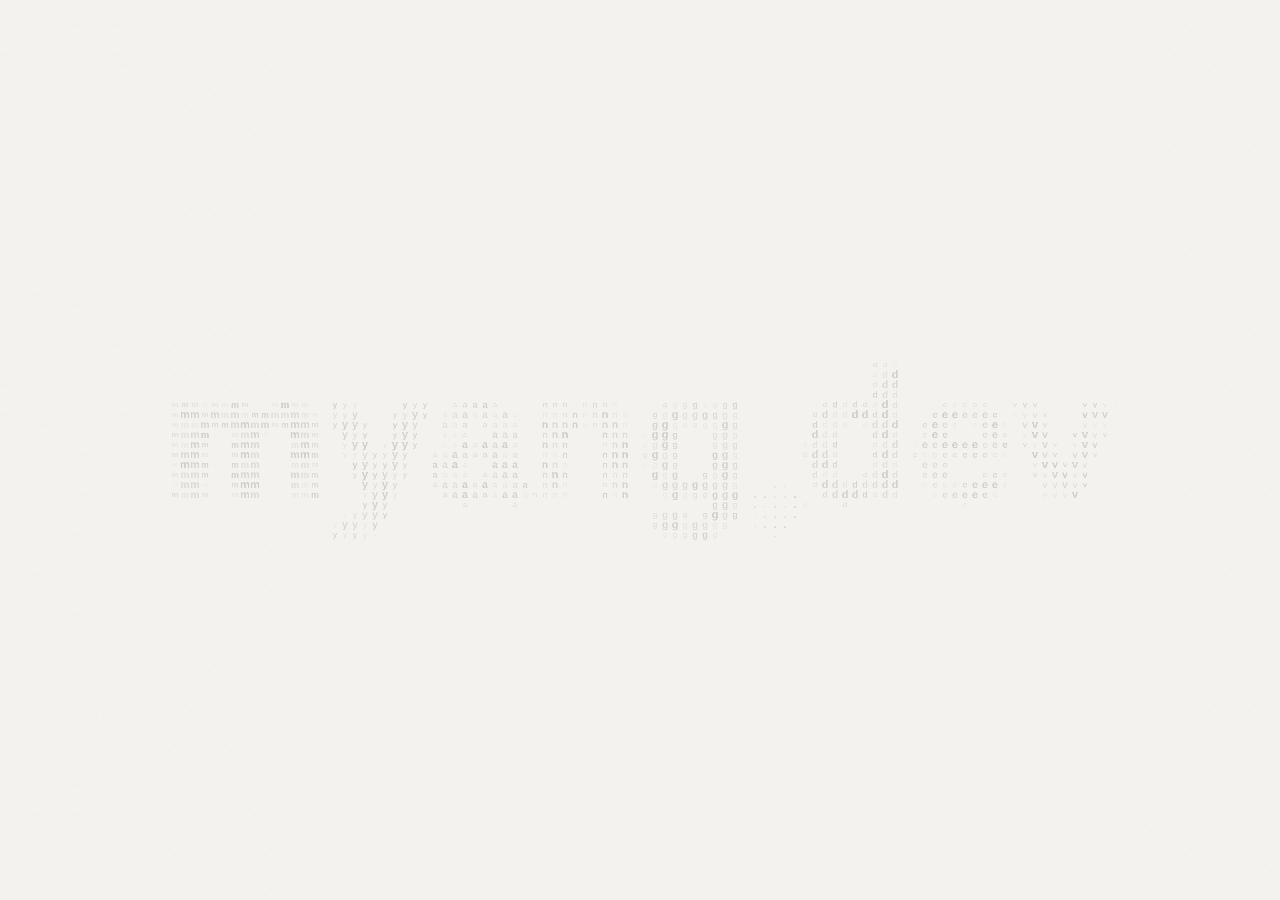
==== index.html @ db606822 "sizing change" ====
<!DOCTYPE html>
<html lang="en">
<head>
  <meta charset="UTF-8" />
  <meta name="viewport" content="width=device-width, initial-scale=1.0" />
  <title>michael yang</title>
  <meta name="description" content="software engineer building meaningful tech." />
  <link rel="stylesheet" href="styles.css" />
</head>
<body>
  <!-- Intro loader: glyph-matrix "myang.dev", removed from the DOM once done -->
  <div class="loader" id="loader" aria-hidden="true">
    <canvas id="loaderCanvas"></canvas>
  </div>

  <header class="nav">
    <span class="nav-logo">myang.dev</span>
    <div class="nav-right">
      <!-- The globe is the way into the projects, and it's display:none below
           1500px — so on narrower viewports this chip is the way in instead.
           Hidden by default; the media query reveals it. -->
      <button class="nav-chip nav-chip--projects" id="projectsBtn">
        work
      </button>
      <a class="nav-icon" href="https://github.com/myang3108" target="_blank" rel="noopener noreferrer" aria-label="GitHub">
        <svg viewBox="0 0 24 24" aria-hidden="true"><path d="M12 0C5.37 0 0 5.37 0 12c0 5.31 3.435 9.795 8.205 11.385.6.105.825-.255.825-.57 0-.285-.015-1.23-.015-2.235-3.015.555-3.795-.735-4.035-1.41-.135-.345-.72-1.41-1.23-1.695-.42-.225-1.02-.78-.015-.795.945-.015 1.62.87 1.845 1.23 1.08 1.815 2.805 1.305 3.495.99.105-.78.42-1.305.765-1.605-2.67-.3-5.46-1.335-5.46-5.925 0-1.305.465-2.385 1.23-3.225-.12-.3-.54-1.53.12-3.18 0 0 1.005-.315 3.3 1.23.96-.27 1.98-.405 3-.405s2.04.135 3 .405c2.295-1.56 3.3-1.23 3.3-1.23.66 1.65.24 2.88.12 3.18.765.84 1.23 1.905 1.23 3.225 0 4.605-2.805 5.625-5.475 5.925.435.375.81 1.095.81 2.22 0 1.605-.015 2.895-.015 3.3 0 .315.225.69.825.57A12.02 12.02 0 0 0 24 12c0-6.63-5.37-12-12-12z"/></svg>
      </a>
      <a class="nav-icon" href="https://www.linkedin.com/in/michaelyang0" target="_blank" rel="noopener noreferrer" aria-label="LinkedIn">
        <svg viewBox="0 0 24 24" aria-hidden="true"><path d="M20.447 20.452h-3.554v-5.569c0-1.328-.027-3.037-1.852-3.037-1.853 0-2.136 1.445-2.136 2.939v5.667H9.351V9h3.414v1.561h.046c.477-.9 1.637-1.85 3.37-1.85 3.601 0 4.267 2.37 4.267 5.455v6.286zM5.337 7.433c-1.144 0-2.063-.926-2.063-2.065 0-1.138.92-2.063 2.063-2.063 1.14 0 2.064.925 2.064 2.063 0 1.139-.925 2.065-2.064 2.065zm1.782 13.019H3.555V9h3.564v11.452zM22.225 0H1.771C.792 0 0 .774 0 1.729v20.542C0 23.227.792 24 1.771 24h20.451C23.2 24 24 23.227 24 22.271V1.729C24 .774 23.2 0 22.225 0z"/></svg>
      </a>
      <a class="nav-icon" href="https://www.instagram.com/michaelyang1_" target="_blank" rel="noopener noreferrer" aria-label="Instagram">
        <svg viewBox="0 0 24 24" aria-hidden="true"><path d="M12 2.163c3.204 0 3.584.012 4.85.07 3.252.148 4.771 1.691 4.919 4.919.058 1.265.069 1.645.069 4.849 0 3.205-.012 3.584-.069 4.849-.149 3.225-1.664 4.771-4.919 4.919-1.266.058-1.644.07-4.85.07-3.204 0-3.584-.012-4.849-.07-3.26-.149-4.771-1.699-4.919-4.92-.058-1.265-.07-1.644-.07-4.849 0-3.204.013-3.583.07-4.849.149-3.227 1.664-4.771 4.919-4.919 1.266-.057 1.645-.069 4.849-.069zM12 0C8.741 0 8.333.014 7.053.072 2.695.272.273 2.69.073 7.052.014 8.333 0 8.741 0 12c0 3.259.014 3.668.072 4.948.2 4.358 2.618 6.78 6.98 6.98C8.333 23.986 8.741 24 12 24c3.259 0 3.668-.014 4.948-.072 4.354-.2 6.782-2.618 6.979-6.98.059-1.28.073-1.689.073-4.948 0-3.259-.014-3.667-.072-4.947-.196-4.354-2.617-6.78-6.979-6.98C15.668.014 15.259 0 12 0zm0 5.838a6.162 6.162 0 1 0 0 12.324 6.162 6.162 0 0 0 0-12.324zM12 16a4 4 0 1 1 0-8 4 4 0 0 1 0 8zm6.406-11.845a1.44 1.44 0 1 0 0 2.881 1.44 1.44 0 0 0 0-2.881z"/></svg>
      </a>
      <div class="now-playing is-idle" id="nowPlaying">
        <svg class="spotify-logo" viewBox="0 0 24 24" aria-hidden="true">
          <path d="M12 0C5.4 0 0 5.4 0 12s5.4 12 12 12 12-5.4 12-12S18.66 0 12 0zm5.521 17.34c-.24.359-.66.48-1.021.24-2.82-1.74-6.36-2.101-10.561-1.141-.418.122-.779-.179-.899-.539-.12-.421.18-.78.54-.9 4.56-1.021 8.52-.6 11.64 1.32.42.18.479.659.301 1.02zm1.44-3.3c-.301.42-.841.6-1.262.3-3.239-1.98-8.159-2.58-11.939-1.38-.479.12-1.02-.12-1.14-.6-.12-.48.12-1.021.6-1.141C9.6 9.9 15 10.561 18.72 12.84c.361.181.54.78.241 1.2zm.12-3.36C15.24 8.4 8.82 8.16 5.16 9.301c-.6.179-1.2-.181-1.38-.721-.18-.601.18-1.2.72-1.381 4.26-1.26 11.28-1.02 15.721 1.621.539.3.719 1.02.419 1.56-.299.421-1.02.599-1.559.3z" fill="currentColor"/>
        </svg>
        <div class="np-expand">
          <div class="now-playing-bars">
            <span></span><span></span><span></span>
          </div>
          <a class="np-expand-text" id="npText" target="_blank" rel="noopener noreferrer">no song playing</a>
        </div>
      </div>
      <button class="nav-chip" id="resumeBtn">
        resume
      </button>
      <button class="theme-toggle" id="themeToggle" aria-label="Toggle dark mode">
        <svg class="theme-icon sun" viewBox="0 0 24 24" fill="none">
          <circle cx="12" cy="12" r="5" stroke="currentColor" stroke-width="1.8"/>
          <g class="sun-rays" stroke="currentColor" stroke-width="1.8" stroke-linecap="round">
            <line x1="12" y1="1" x2="12" y2="3"/>
            <line x1="12" y1="21" x2="12" y2="23"/>
            <line x1="4.22" y1="4.22" x2="5.64" y2="5.64"/>
            <line x1="18.36" y1="18.36" x2="19.78" y2="19.78"/>
            <line x1="1" y1="12" x2="3" y2="12"/>
            <line x1="21" y1="12" x2="23" y2="12"/>
            <line x1="4.22" y1="19.78" x2="5.64" y2="18.36"/>
            <line x1="18.36" y1="5.64" x2="19.78" y2="4.22"/>
          </g>
        </svg>
        <svg class="theme-icon moon" viewBox="0 0 24 24" fill="none">
          <path d="M21 12.79A9 9 0 1 1 11.21 3 7 7 0 0 0 21 12.79z" stroke="currentColor" stroke-width="1.8" stroke-linecap="round" stroke-linejoin="round"/>
        </svg>
      </button>
      <!-- Phones only, like the work chip beside it: the ramblings, the
           photos and the social links don't fit anywhere on a 390px screen
           without taking a bite out of the story, so they fold into the
           dropdown this opens. #endActions *is* that dropdown — same two
           buttons the desktop raises at the end of the read, restyled. -->
      <button class="nav-menu-btn" id="menuBtn" aria-label="More" aria-expanded="false" aria-controls="endActions">
        <span class="nav-menu-bars" aria-hidden="true"><span></span><span></span><span></span></span>
      </button>
    </div>
  </header>

  <main class="track" id="track">
    <div class="viewport">
      <p class="prose" id="prose"><!-- words injected by main.js --></p>
    </div>
  </main>

  <div class="scroll-hint" id="scrollHint" aria-hidden="true">
    <span>Scroll</span>
    <svg width="17" height="17" viewBox="0 0 24 24" fill="none">
      <path d="M12 4v16m0 0l-6-6m6 6l6-6" stroke="currentColor" stroke-width="2"
            stroke-linecap="round" stroke-linejoin="round"/>
    </svg>
  </div>

  <footer class="footer">
    <span class="footer-copyright">&copy;2026 michaelyang</span>
    <span class="footer-progress" id="progress" aria-hidden="true">0%</span>
  </footer>

  <!-- Right-column globe: the nine project objects orbiting on a Fibonacci
       sphere. Drag any part of it that isn't an object to spin it; hover an
       object and the rest of the globe recedes behind its name; click one and
       it flies to the middle and opens its card. Built in sphere.js. -->
  <section class="sphere" id="sphere" aria-label="Projects">
    <div class="sphere-stage" id="sphereStage"></div>

    <!-- hovered object's name: rises into a mask under the ball -->
    <div class="sphere-label" id="sphereLabel" aria-hidden="true">
      <span class="sphere-label-text"><span class="sphere-label-inner" id="sphereLabelText"></span></span>
    </div>

    <!-- the card an object opens into -->
    <div class="desk-detail" id="deskDetail">
      <button class="desk-back" id="deskBack" aria-label="Back to the globe">
        <svg width="14" height="14" viewBox="0 0 24 24" fill="none"><path d="M19 12H5m0 0l7 7m-7-7l7-7" stroke="currentColor" stroke-width="2" stroke-linecap="round" stroke-linejoin="round"/></svg>
        back
      </button>
      <div class="desk-detail-head">
        <span class="desk-card-name" id="deskCardName"></span>
        <span class="desk-card-date" id="deskCardDate"></span>
      </div>
      <div class="desk-card-chips" id="deskCardChips"></div>
      <p class="desk-card-desc" id="deskCardDesc"></p>
      <a class="desk-card-link" id="deskCardLink" target="_blank" rel="noopener noreferrer">visit &#8599;</a>
    </div>
  </section>

  <!-- Source artwork for the objects on the globe. Inert: sphere.js clones a
       <g> out of here per project and frames it with the viewBox in
       projects.js. Coordinates are all in this one 520x300 space, which is
       why the groups carry scene-placement transforms — those are dropped
       when a drawing is lifted onto a tile. -->
  <template id="deskTemplate">
        <svg class="desk-svg" viewBox="0 0 520 300" fill="none">
          <!-- keyboard: everything else (top-left) -->
          <g class="desk-item" id="deskLaptop" data-project="laptop" tabindex="0" transform="translate(-8 -10) rotate(-4 90 62)">
            <rect x="30" y="30" width="120" height="64" rx="8" stroke="currentColor" stroke-width="2.5" fill="var(--bg)"/>
            <!-- key rows -->
            <g stroke="currentColor" stroke-width="1.2" opacity="0.55">
              <rect class="kb-key" x="38" y="38" width="9" height="9" rx="2"/>
              <rect class="kb-key" x="50" y="38" width="9" height="9" rx="2"/>
              <rect class="kb-key" x="62" y="38" width="9" height="9" rx="2"/>
              <rect class="kb-key" x="74" y="38" width="9" height="9" rx="2"/>
              <rect class="kb-key" x="86" y="38" width="9" height="9" rx="2"/>
              <rect class="kb-key" x="98" y="38" width="9" height="9" rx="2"/>
              <rect class="kb-key" x="110" y="38" width="9" height="9" rx="2"/>
              <rect class="kb-key" x="122" y="38" width="20" height="9" rx="2"/>
              <rect class="kb-key" x="38" y="50" width="14" height="9" rx="2"/>
              <rect class="kb-key" x="55" y="50" width="9" height="9" rx="2"/>
              <rect class="kb-key" x="67" y="50" width="9" height="9" rx="2"/>
              <rect class="kb-key" x="79" y="50" width="9" height="9" rx="2"/>
              <rect class="kb-key" x="91" y="50" width="9" height="9" rx="2"/>
              <rect class="kb-key" x="103" y="50" width="9" height="9" rx="2"/>
              <rect class="kb-key" x="115" y="50" width="9" height="9" rx="2"/>
              <rect class="kb-key" x="127" y="50" width="15" height="9" rx="2"/>
              <rect class="kb-key" x="38" y="62" width="18" height="9" rx="2"/>
              <rect class="kb-key" x="59" y="62" width="9" height="9" rx="2"/>
              <rect class="kb-key" x="71" y="62" width="9" height="9" rx="2"/>
              <rect class="kb-key" x="83" y="62" width="9" height="9" rx="2"/>
              <rect class="kb-key" x="95" y="62" width="9" height="9" rx="2"/>
              <rect class="kb-key" x="107" y="62" width="9" height="9" rx="2"/>
              <rect class="kb-key" x="119" y="62" width="23" height="9" rx="2"/>
              <rect class="kb-key" x="52" y="74" width="12" height="9" rx="2"/>
              <rect class="kb-key kb-space" x="67" y="74" width="46" height="9" rx="2"/>
              <rect class="kb-key" x="116" y="74" width="12" height="9" rx="2"/>
            </g>
            <rect class="desk-hit" x="20" y="20" width="140" height="84" fill="transparent"/>
          </g>

          <!-- mochi character: Mochi project (top-center) -->
          <g class="desk-item" id="deskMochi" data-project="mochi" tabindex="0" transform="translate(0 -8)">
            <ellipse cx="260" cy="48" rx="26" ry="21" stroke="currentColor" stroke-width="2.5" fill="#ffd6e0"/>
            <ellipse cx="244" cy="29" rx="7" ry="10" stroke="currentColor" stroke-width="2" fill="#ffd6e0" transform="rotate(-15 244 29)"/>
            <ellipse cx="276" cy="29" rx="7" ry="10" stroke="currentColor" stroke-width="2" fill="#ffd6e0" transform="rotate(15 276 29)"/>
            <circle class="mochi-eye" cx="252" cy="45" r="2.2" fill="currentColor"/>
            <circle class="mochi-eye" cx="268" cy="45" r="2.2" fill="currentColor"/>
            <path class="mochi-mouth" d="M256 53 q4 4 8 0" stroke="currentColor" stroke-width="1.6" stroke-linecap="round" fill="none"/>
            <circle cx="246" cy="52" r="3" fill="#ff9eb5" opacity="0.7"/>
            <circle cx="274" cy="52" r="3" fill="#ff9eb5" opacity="0.7"/>
            <rect class="desk-hit" x="228" y="14" width="64" height="62" fill="transparent"/>
          </g>

          <!-- peccy: amazon (top-right) -->
          <g class="desk-item" id="deskBox" data-project="box" tabindex="0" transform="translate(10 -10) rotate(4 448 60)">
            <g>
            <!-- body: rounded slab with stubby arms and legs -->
            <path d="M424 26
              q24 -10 48 0
              q4 24 0 48
              l6 -2 q7 -1 6 7 q-1 7 -8 6 l-4 -1
              q0 8 -2 14 h-12 q-4 -6 -10 -6 t-10 6 h-12 q-2 -6 -2 -14 l-4 1 q-7 1 -8 -6 q-1 -8 6 -7 l6 2 q-4 -24 0 -48z"
              fill="#FF9900" stroke="currentColor" stroke-width="2" stroke-linejoin="round"/>
            <!-- eyes looking up-right -->
            <ellipse class="peccy-eye" cx="436" cy="44" rx="9" ry="10" fill="white" stroke="currentColor" stroke-width="1.8"/>
            <ellipse class="peccy-eye" cx="460" cy="44" rx="9" ry="10" fill="white" stroke="currentColor" stroke-width="1.8"/>
            <ellipse class="peccy-pupil" cx="437" cy="40" rx="4" ry="5" fill="currentColor"/>
            <ellipse class="peccy-pupil" cx="461" cy="40" rx="4" ry="5" fill="currentColor"/>
            <!-- amazon smile: smooth curve with a natural uptick arrow -->
            <g class="peccy-smile-group" transform="translate(0 4)">
              <path class="peccy-smile" d="M432 63 C 440 72, 454 72, 462 64 C 464 62, 465 60, 467 58" stroke="currentColor" stroke-width="2.6" stroke-linecap="round" fill="none"/>
              <path class="peccy-smile" d="M460.5 57.5 L467 57 L468 63.5" stroke="currentColor" stroke-width="2.2" stroke-linecap="round" stroke-linejoin="round" fill="none"/>
            </g>
            </g>
            <rect class="desk-hit" x="404" y="14" width="90" height="94" fill="transparent"/>
          </g>

          <!-- phone: vault (mid-left, screen shows scrolling apps) -->
          <g class="desk-item" id="deskPhone" data-project="phone" tabindex="0" transform="translate(-10 0) rotate(-8 58 166)">
            <g>
              <rect x="36" y="132" width="44" height="68" rx="8" stroke="currentColor" stroke-width="2.5" fill="var(--bg)"/>
              <line x1="50" y1="138" x2="66" y2="138" stroke="currentColor" stroke-width="1.5" stroke-linecap="round" opacity="0.5"/>
              <!-- screen with scrolling app grid -->
              <clipPath id="phoneScreenClip">
                <rect x="42" y="143" width="32" height="44" rx="3"/>
              </clipPath>
              <rect x="42" y="143" width="32" height="44" rx="3" stroke="currentColor" stroke-width="1" opacity="0.35" fill="none"/>
              <g class="phone-apps" clip-path="url(#phoneScreenClip)">
                <g>
                  <rect x="46" y="147" width="9" height="9" rx="2.5" fill="#e6b800" opacity="0.6"/>
                  <rect x="59" y="147" width="9" height="9" rx="2.5" fill="#8B5CF6" opacity="0.5"/>
                  <rect x="46" y="160" width="9" height="9" rx="2.5" fill="#4caf50" opacity="0.5"/>
                  <rect x="59" y="160" width="9" height="9" rx="2.5" fill="#FF9900" opacity="0.5"/>
                  <rect x="46" y="173" width="9" height="9" rx="2.5" fill="#00d4ff" opacity="0.5"/>
                  <rect x="59" y="173" width="9" height="9" rx="2.5" fill="#e53935" opacity="0.45"/>
                  <rect x="46" y="186" width="9" height="9" rx="2.5" fill="#ff9eb5" opacity="0.6"/>
                  <rect x="59" y="186" width="9" height="9" rx="2.5" fill="#13294B" opacity="0.5"/>
                  <rect x="46" y="199" width="9" height="9" rx="2.5" fill="#e6b800" opacity="0.6"/>
                  <rect x="59" y="199" width="9" height="9" rx="2.5" fill="#8B5CF6" opacity="0.5"/>
                  <rect x="46" y="212" width="9" height="9" rx="2.5" fill="#4caf50" opacity="0.5"/>
                  <rect x="59" y="212" width="9" height="9" rx="2.5" fill="#FF9900" opacity="0.5"/>
                </g>
              </g>
            </g>
            <rect class="desk-hit" x="26" y="122" width="64" height="88" fill="transparent"/>
          </g>

          <!-- SPECT scanner model: mh3d (center) -->
          <g class="desk-item" id="deskScanner" data-project="scanner" tabindex="0" transform="rotate(3 260 152)">
            <rect x="244" y="120" width="32" height="64" rx="4" stroke="currentColor" stroke-width="1.8" fill="var(--bg)"/>
            <circle cx="260" cy="152" r="24" stroke="currentColor" stroke-width="2.5" fill="var(--bg)"/>
            <circle cx="260" cy="152" r="15" stroke="currentColor" stroke-width="1.6" opacity="0.6"/>
            <line class="scanner-sweep" x1="260" y1="139" x2="260" y2="165" stroke="#e53935" stroke-width="1.6" stroke-linecap="round" opacity="0.7"/>
            <rect class="desk-hit" x="234" y="112" width="52" height="80" fill="transparent"/>
          </g>

          <!-- cpu/motherboard chip: RISC-V OS (mid-right) -->
          <g class="desk-item" id="deskCPU" data-project="cpu" tabindex="0" transform="translate(14 0) rotate(5 440 158)">
            <rect x="416" y="134" width="48" height="48" rx="4" stroke="currentColor" stroke-width="2.5" fill="var(--bg)"/>
            <!-- pins on all four sides -->
            <g stroke="currentColor" stroke-width="1.4" stroke-linecap="round">
              <line x1="426" y1="134" x2="426" y2="127"/><line x1="434" y1="134" x2="434" y2="127"/>
              <line x1="442" y1="134" x2="442" y2="127"/><line x1="450" y1="134" x2="450" y2="127"/>
              <line x1="458" y1="134" x2="458" y2="127"/>
              <line x1="426" y1="182" x2="426" y2="189"/><line x1="434" y1="182" x2="434" y2="189"/>
              <line x1="442" y1="182" x2="442" y2="189"/><line x1="450" y1="182" x2="450" y2="189"/>
              <line x1="458" y1="182" x2="458" y2="189"/>
              <line x1="416" y1="144" x2="409" y2="144"/><line x1="416" y1="152" x2="409" y2="152"/>
              <line x1="416" y1="160" x2="409" y2="160"/><line x1="416" y1="168" x2="409" y2="168"/>
              <line x1="416" y1="176" x2="409" y2="176"/>
              <line x1="464" y1="144" x2="471" y2="144"/><line x1="464" y1="152" x2="471" y2="152"/>
              <line x1="464" y1="160" x2="471" y2="160"/><line x1="464" y1="168" x2="471" y2="168"/>
              <line x1="464" y1="176" x2="471" y2="176"/>
            </g>
            <!-- die inner -->
            <rect x="424" y="142" width="32" height="32" rx="2" stroke="currentColor" stroke-width="1.2" opacity="0.4" fill="none"/>
            <!-- signal lines traveling across the chip -->
            <line class="cpu-signal" x1="424" y1="150" x2="456" y2="150" stroke="#4caf50" stroke-width="1.2" stroke-linecap="round"/>
            <line class="cpu-signal cpu-signal2" x1="424" y1="158" x2="456" y2="158" stroke="#4caf50" stroke-width="1.2" stroke-linecap="round"/>
            <line class="cpu-signal cpu-signal3" x1="424" y1="166" x2="456" y2="166" stroke="#4caf50" stroke-width="1.2" stroke-linecap="round"/>
            <rect class="desk-hit" x="403" y="121" width="74" height="74" fill="transparent"/>
          </g>

          <!-- english workbook: geni (bottom-left) -->
          <g class="desk-item" id="deskBook" data-project="workbook" tabindex="0" transform="translate(-10 8) rotate(5 110 258)">
            <rect x="62" y="232" width="96" height="56" rx="4" stroke="currentColor" stroke-width="2.5" fill="var(--bg)"/>
            <line x1="73" y1="232" x2="73" y2="288" stroke="currentColor" stroke-width="1.5" opacity="0.5"/>
            <text x="84" y="256" font-size="14" font-weight="700" fill="#8B5CF6" font-family="inherit">ABC</text>
            <line class="book-write-line" x1="84" y1="266" x2="144" y2="266" stroke="currentColor" stroke-width="1.2" opacity="0.4"/>
            <line class="book-write-line book-write-line2" x1="84" y1="275" x2="130" y2="275" stroke="currentColor" stroke-width="1.2" opacity="0.4"/>
            <path class="book-flip-page" d="M158 232 q-6 28 0 56" stroke="currentColor" stroke-width="1.4" fill="none" opacity="0"/>
            <rect class="desk-hit" x="52" y="222" width="116" height="76" fill="transparent"/>
          </g>

          <!-- vr headset: bino.dev (bottom-center, shifted right) -->
          <g class="desk-item" id="deskVR" data-project="vr" tabindex="0" transform="translate(0 10) rotate(-6 296 260)">
            <path d="M256 244 h80 a12 12 0 0 1 12 12 v10 a12 12 0 0 1 -12 12 h-24 q-6 -8 -16 -8 t-16 8 h-24 a12 12 0 0 1 -12 -12 v-10 a12 12 0 0 1 12 -12z" stroke="currentColor" stroke-width="2.5" fill="var(--bg)"/>
            <circle class="vr-lens" cx="277" cy="261" r="7" stroke="currentColor" stroke-width="1.6" opacity="0.6"/>
            <circle class="vr-lens vr-lens2" cx="315" cy="261" r="7" stroke="currentColor" stroke-width="1.6" opacity="0.6"/>
            <circle class="vr-glow" cx="277" cy="261" r="4" fill="#00d4ff" opacity="0"/>
            <circle class="vr-glow vr-glow2" cx="315" cy="261" r="4" fill="#00d4ff" opacity="0"/>
            <path d="M256 252 q-12 5 0 18" stroke="currentColor" stroke-width="1.6" opacity="0.5" fill="none"/>
            <path d="M348 252 q12 5 0 18" stroke="currentColor" stroke-width="1.6" opacity="0.5" fill="none"/>
            <rect class="desk-hit" x="240" y="236" width="124" height="56" fill="transparent"/>
          </g>

          <!-- skyscraper model (side view): research (bottom-right) -->
          <g class="desk-item" id="deskTowers" data-project="towers" tabindex="0" transform="translate(12 8) rotate(-3 445 252)">
            <line x1="400" y1="288" x2="494" y2="288" stroke="currentColor" stroke-width="2.5" stroke-linecap="round"/>
            <rect x="406" y="248" width="16" height="40" stroke="currentColor" stroke-width="1.8" fill="var(--bg)"/>
            <line x1="410" y1="256" x2="418" y2="256" stroke="currentColor" stroke-width="1" opacity="0.5"/>
            <line x1="410" y1="265" x2="418" y2="265" stroke="currentColor" stroke-width="1" opacity="0.5"/>
            <line x1="410" y1="274" x2="418" y2="274" stroke="currentColor" stroke-width="1" opacity="0.5"/>
            <rect x="428" y="226" width="20" height="62" stroke="currentColor" stroke-width="1.8" fill="var(--bg)"/>
            <line x1="438" y1="226" x2="438" y2="218" stroke="currentColor" stroke-width="1.5" stroke-linecap="round"/>
            <line x1="433" y1="235" x2="443" y2="235" stroke="currentColor" stroke-width="1" opacity="0.5"/>
            <line x1="433" y1="245" x2="443" y2="245" stroke="currentColor" stroke-width="1" opacity="0.5"/>
            <line x1="433" y1="255" x2="443" y2="255" stroke="currentColor" stroke-width="1" opacity="0.5"/>
            <line x1="433" y1="265" x2="443" y2="265" stroke="currentColor" stroke-width="1" opacity="0.5"/>
            <path d="M454 288 v-36 h5 v-7 h8 v7 h5 v36" stroke="currentColor" stroke-width="1.8" fill="var(--bg)"/>
            <line x1="458" y1="262" x2="468" y2="262" stroke="currentColor" stroke-width="1" opacity="0.5"/>
            <line x1="458" y1="271" x2="468" y2="271" stroke="currentColor" stroke-width="1" opacity="0.5"/>
            <rect x="477" y="264" width="13" height="24" stroke="currentColor" stroke-width="1.8" fill="var(--bg)"/>
            <line x1="480" y1="272" x2="487" y2="272" stroke="currentColor" stroke-width="1" opacity="0.5"/>
            <!-- twinkling windows -->
            <rect class="tower-light" x="410" y="259" width="4" height="3" fill="#f5c518"/>
            <rect class="tower-light tower-light2" x="433" y="238" width="4" height="3" fill="#f5c518"/>
            <rect class="tower-light tower-light3" x="439" y="258" width="4" height="3" fill="#f5c518"/>
            <rect class="tower-light tower-light4" x="459" y="265" width="4" height="3" fill="#f5c518"/>
            <rect class="tower-light tower-light5" x="481" y="275" width="4" height="3" fill="#f5c518"/>
            <rect class="desk-hit" x="394" y="210" width="106" height="86" fill="transparent"/>
          </g>
        </svg>
  </template>

  <aside class="resume-panel" id="resumePanel">
    <div class="resume-topbar">
      <a class="resume-download" href="/resume.pdf" target="_blank" rel="noopener noreferrer">
        <svg width="12" height="12" viewBox="0 0 24 24" fill="none">
          <path d="M21 15v4a2 2 0 0 1-2 2H5a2 2 0 0 1-2-2v-4M7 10l5 5 5-5M12 15V3" stroke="currentColor" stroke-width="2" stroke-linecap="round" stroke-linejoin="round"/>
        </svg>
        Download PDF
      </a>
      <button class="resume-close" id="resumeClose" aria-label="Close resume">
        <svg width="18" height="18" viewBox="0 0 24 24" fill="none">
          <path d="M18 6L6 18M6 6l12 12" stroke="currentColor" stroke-width="2" stroke-linecap="round"/>
        </svg>
      </button>
    </div>
    <div class="resume-content">
      <header class="resume-header">
        <h1>Michael Yang</h1>
        <p class="resume-contact">mryang3108@gmail.com · linkedin.com/in/michaelyang0</p>
      </header>

      <div class="resume-sections">
        <section class="resume-section resume-section--edu">
          <h2>Education</h2>
          <div class="resume-entry">
            <div class="resume-entry-head">
              <strong>University of Illinois at Urbana-Champaign</strong>
              <span>Aug 2023 – May 2027</span>
            </div>
            <div class="resume-entry-sub">
              <em>B.S. Computer Engineering</em>
              <span>3.65 GPA</span>
            </div>
            <p>Coursework: Data Structures, Algorithms, Operating Systems, Artificial Intelligence, Applied Machine Learning, Data Mining, Distributed Systems, Database Systems, Computer Networks, Digital Systems Labratory</p>
          </div>
        </section>

        <section class="resume-section resume-section--exp">
          <h2>Experience</h2>
          <div class="resume-entry">
            <div class="resume-entry-head"><strong>Amazon</strong><span>May 2026 – Present</span></div>
            <div class="resume-entry-sub"><em>Software Development Engineering Intern</em><span>San Diego, CA</span></div>
            <ul>
              <li>Building a customer-behavior knowledge graph based recommendation engine on Amazon Neptune, joining user personas, order history, and semantic product IDs into 750M weighted relationships for openCypher traversal</li>
              <li>Served queries through AWS Lambda and API Gateway, achieving sub-second traversal latency for 10M customers</li>
              <li>Derived and scored 50M+ buyer-affinity edges for product recommendations with a Wilson lift metric, mitigating small-sample false positives and enabling deterministic graph rebuilds</li>
              <li>Exposing the system as an MCP server, wrapping graph endpoint tools and chained prompt workflows for natural-language graph traversal and explainability</li>
            </ul>
          </div>
          <div class="resume-entry">
            <div class="resume-entry-head"><strong>Amazon</strong><span>May – Aug 2025</span></div>
            <div class="resume-entry-sub"><em>Software Development Engineering Intern</em><span>San Diego, CA</span></div>
            <ul>
              <li>Built a scalable CI/CD pipeline to automate batch vector embedding generation for 100M-parameter Foundational Behavioral Model training, reducing runtime by 35% and compute costs by 10%</li>
              <li>Developed a serverless ML workflow with AWS Lambda, Step Functions, S3, and SageMaker, enabling analysis of payment fraud and backfill datasets across 150M+ daily customer orders, views, and searches</li>
              <li>Optimized real-time TrafficStream Dataset queries by 15% through distributed customer group hashing in PySpark</li>
              <li>Integrated internal MCP Server with Claude 4.0 Sonnet LLM for context-aware reasoning in an agentic shopping assistant prototype</li>
            </ul>
          </div>
          <div class="resume-entry">
            <div class="resume-entry-head"><strong>Fahnestock Research Group</strong><span>Jan 2024 – Present</span></div>
            <div class="resume-entry-sub"><em>Undergraduate Research Assistant</em><span>Champaign, IL</span></div>
            <ul>
              <li>Architected an MCP server integrating a vector database and tool-calling endpoints, enabling AI agents to automate simulation execution, extract seismic data, and retrieve domain protocols</li>
              <li>Engineered an ML inference pipeline integrating external Geolocation REST APIs, XGBoost models, and a randomized greedy optimizer to design multi-objective steel structures, achieving >90% validation accuracy</li>
              <li>Awarded Illinois Scholars Undergraduate Research Scholarship (1 of 20), selected for the PURE program (1 of 40), and won Best Audience Choice Award at the Undergraduate Research Symposium</li>
            </ul>
          </div>
          <div class="resume-entry">
            <div class="resume-entry-head"><strong>MH3D Inc.</strong><span>May – Aug 2024</span></div>
            <div class="resume-entry-sub"><em>Software Engineering Intern</em><span>Commerce Township, MI</span></div>
            <ul>
              <li>Developed a .NET C# WinForms application with C++/CLI interop for real-time SPECT detector control</li>
              <li>Deployed a MySQL user database on AWS RDS with IAM authentication for secure and scalable access control</li>
              <li>Moved 3D reconstruction processing to AWS EC2 compute-optimized instances, reducing reconstruction time by 25%</li>
            </ul>
          </div>
        </section>

        <section class="resume-section resume-section--projects">
          <h2>Projects</h2>
          <div class="resume-entry">
            <div class="resume-entry-head"><strong>vault! - iOS Time Capsule App</strong><span>May 2024 – May 2025</span></div>
            <ul>
              <li>Architected SwiftUI client using MVVM state management and built a real-time camera capture and filter pipeline with AVFoundation; integrated MapKit-based location tagging and geographic post discovery</li>
              <li>Optimized Firestore-backed content retrieval with lazy pagination, batched reads, and client-side caching, reducing network overhead and enabling smooth infinite scrolling</li>
            </ul>
          </div>

          <h2>Skills</h2>
          <p><strong>Languages:</strong> C, C#, C++, Python, Java, SQL, JavaScript, TypeScript, Swift, RISC-V Assembly</p>
          <p><strong>Frameworks:</strong> React, Node.js, Flask, .NET Framework, Pandas, NumPy, OpenSeesPy, PySpark</p>
          <p><strong>Cloud & Tools:</strong> Git, Docker, AWS (S3, EC2, ECS/Fargate, RDS, Lambda, SageMaker, SNS/SQS, Step Functions)</p>
        </section>
      </div>

    </div>
  </aside>

  <!-- The two sections below the story. On desktop they're reached from the
       buttons that rise at the end of the prose; on phones this whole row is
       pinned under the nav from the first frame instead (see the phone layout
       in styles.css), which is why the social links ride along in it — that
       row is the one place on a phone where all the secondary ways out of the
       story can sit together, centred, above the first line of the story. -->

  <div class="end-actions" id="endActions" aria-hidden="true">
    <button class="end-action" id="blogBtn">
      <svg viewBox="0 0 24 24" aria-hidden="true"><path d="M20.71 3.29a2.5 2.5 0 0 0-3.54 0l-1.4 1.41 4.24 4.24 1.41-1.41a2.5 2.5 0 0 0 0-3.54l-.71-.7zM14.36 5.93 3.5 16.79a1 1 0 0 0-.26.46l-1.22 4.27a.75.75 0 0 0 .93.93l4.27-1.22a1 1 0 0 0 .46-.26L18.6 10.17l-4.24-4.24z"/></svg>
      my ramblings
    </button>
    <button class="end-action" id="galleryBtn">
      <svg viewBox="0 0 24 24" aria-hidden="true"><path d="M12 21.35l-1.45-1.32C5.4 15.36 2 12.28 2 8.5 2 5.42 4.42 3 7.5 3c1.74 0 3.41.81 4.5 2.09C13.09 3.81 14.76 3 16.5 3 19.58 3 22 5.42 22 8.5c0 3.78-3.4 6.86-8.55 11.54L12 21.35z"/></svg>
      favorite memories
    </button>
    <!-- Phones only (see .end-social): the nav can't hold six controls at
         390px, so the social links join this row instead. -->
    <span class="end-social">
      <a class="nav-icon" href="https://github.com/myang3108" target="_blank" rel="noopener noreferrer" aria-label="GitHub">
        <svg viewBox="0 0 24 24" aria-hidden="true"><path d="M12 0C5.37 0 0 5.37 0 12c0 5.31 3.435 9.795 8.205 11.385.6.105.825-.255.825-.57 0-.285-.015-1.23-.015-2.235-3.015.555-3.795-.735-4.035-1.41-.135-.345-.72-1.41-1.23-1.695-.42-.225-1.02-.78-.015-.795.945-.015 1.62.87 1.845 1.23 1.08 1.815 2.805 1.305 3.495.99.105-.78.42-1.305.765-1.605-2.67-.3-5.46-1.335-5.46-5.925 0-1.305.465-2.385 1.23-3.225-.12-.3-.54-1.53.12-3.18 0 0 1.005-.315 3.3 1.23.96-.27 1.98-.405 3-.405s2.04.135 3 .405c2.295-1.56 3.3-1.23 3.3-1.23.66 1.65.24 2.88.12 3.18.765.84 1.23 1.905 1.23 3.225 0 4.605-2.805 5.625-5.475 5.925.435.375.81 1.095.81 2.22 0 1.605-.015 2.895-.015 3.3 0 .315.225.69.825.57A12.02 12.02 0 0 0 24 12c0-6.63-5.37-12-12-12z"/></svg>
      </a>
      <a class="nav-icon" href="https://www.linkedin.com/in/michaelyang0" target="_blank" rel="noopener noreferrer" aria-label="LinkedIn">
        <svg viewBox="0 0 24 24" aria-hidden="true"><path d="M20.447 20.452h-3.554v-5.569c0-1.328-.027-3.037-1.852-3.037-1.853 0-2.136 1.445-2.136 2.939v5.667H9.351V9h3.414v1.561h.046c.477-.9 1.637-1.85 3.37-1.85 3.601 0 4.267 2.37 4.267 5.455v6.286zM5.337 7.433c-1.144 0-2.063-.926-2.063-2.065 0-1.138.92-2.063 2.063-2.063 1.14 0 2.064.925 2.064 2.063 0 1.139-.925 2.065-2.064 2.065zm1.782 13.019H3.555V9h3.564v11.452zM22.225 0H1.771C.792 0 0 .774 0 1.729v20.542C0 23.227.792 24 1.771 24h20.451C23.2 24 24 23.227 24 22.271V1.729C24 .774 23.2 0 22.225 0z"/></svg>
      </a>
      <a class="nav-icon" href="https://www.instagram.com/michaelyang1_" target="_blank" rel="noopener noreferrer" aria-label="Instagram">
        <svg viewBox="0 0 24 24" aria-hidden="true"><path d="M12 2.163c3.204 0 3.584.012 4.85.07 3.252.148 4.771 1.691 4.919 4.919.058 1.265.069 1.645.069 4.849 0 3.205-.012 3.584-.069 4.849-.149 3.225-1.664 4.771-4.919 4.919-1.266.058-1.644.07-4.85.07-3.204 0-3.584-.012-4.849-.07-3.26-.149-4.771-1.699-4.919-4.92-.058-1.265-.07-1.644-.07-4.849 0-3.204.013-3.583.07-4.849.149-3.227 1.664-4.771 4.919-4.919 1.266-.057 1.645-.069 4.849-.069zM12 0C8.741 0 8.333.014 7.053.072 2.695.272.273 2.69.073 7.052.014 8.333 0 8.741 0 12c0 3.259.014 3.668.072 4.948.2 4.358 2.618 6.78 6.98 6.98C8.333 23.986 8.741 24 12 24c3.259 0 3.668-.014 4.948-.072 4.354-.2 6.782-2.618 6.979-6.98.059-1.28.073-1.689.073-4.948 0-3.259-.014-3.667-.072-4.947-.196-4.354-2.617-6.78-6.979-6.98C15.668.014 15.259 0 12 0zm0 5.838a6.162 6.162 0 1 0 0 12.324 6.162 6.162 0 0 0 0-12.324zM12 16a4 4 0 1 1 0-8 4 4 0 0 1 0 8zm6.406-11.845a1.44 1.44 0 1 0 0 2.881 1.44 1.44 0 0 0 0-2.881z"/></svg>
      </a>
    </span>
  </div>

  <!-- Ramblings: list of posts, each opening a reading view that slides in
       over the list. Content lives in panels.js. -->
  <aside class="fs-panel" id="blogPanel" aria-hidden="true">
    <div class="fs-topbar">
      <span class="fs-title">my ramblings</span>
      <button class="fs-up" id="blogClose">
        <svg width="13" height="13" viewBox="0 0 24 24" fill="none">
          <path d="M12 19V5m0 0l-6 6m6-6l6 6" stroke="currentColor" stroke-width="2" stroke-linecap="round" stroke-linejoin="round"/>
        </svg>
        back up
      </button>
    </div>
    <div class="fs-body">
      <div class="fs-scroll" id="blogScroll">
        <div class="blog-list-inner" id="blogList"><!-- cards injected by panels.js --></div>
      </div>
      <article class="blog-article" id="blogArticle" aria-hidden="true">
        <div class="blog-article-inner">
          <button class="blog-back" id="blogBack">
            <svg width="12" height="12" viewBox="0 0 24 24" fill="none"><path d="M19 12H5m0 0l7 7m-7-7l7-7" stroke="currentColor" stroke-width="2" stroke-linecap="round" stroke-linejoin="round"/></svg>
            all posts
          </button>
          <div id="blogArticleBody"></div>
        </div>
      </article>
    </div>
  </aside>

  <!-- Gallery: a curved carousel of photos. Drag or scroll to spin it; the
       card nearest center is the one in focus. Built in panels.js. -->
  <aside class="fs-panel" id="galleryPanel" aria-hidden="true">
    <div class="fs-topbar">
      <span class="fs-title">favorite memories</span>
      <button class="fs-up" id="galleryClose">
        <svg width="13" height="13" viewBox="0 0 24 24" fill="none">
          <path d="M12 19V5m0 0l-6 6m6-6l6 6" stroke="currentColor" stroke-width="2" stroke-linecap="round" stroke-linejoin="round"/>
        </svg>
        back up
      </button>
    </div>
    <div class="fs-body">
      <div class="carousel" id="carousel">
        <!-- cards injected by panels.js -->
        <span class="carousel-hint">drag &middot; scroll &middot; ← →</span>
      </div>
    </div>
  </aside>

  <!-- Projects, for viewports with no room for the globe. Below 1500px the
       .sphere is display:none, which took all nine projects and their cards
       with it and left no route to them at all. This is that route: the same
       list-over-detail shell the ramblings use, so it inherits the panel
       transitions, the native inner scrolling and the back control. The rows
       are built in panels.js from window.PROJECTS, with the artwork cloned
       out of #deskTemplate the same way sphere.js does it. -->
  <aside class="fs-panel" id="projectsPanel" aria-hidden="true">
    <div class="fs-topbar">
      <span class="fs-title">my work</span>
      <button class="fs-up" id="projectsClose">
        <svg width="13" height="13" viewBox="0 0 24 24" fill="none">
          <path d="M12 19V5m0 0l-6 6m6-6l6 6" stroke="currentColor" stroke-width="2" stroke-linecap="round" stroke-linejoin="round"/>
        </svg>
        back up
      </button>
    </div>
    <div class="fs-body">
      <div class="fs-scroll" id="projectsScroll">
        <div class="proj-list-inner" id="projectList"><!-- rows injected by panels.js --></div>
      </div>
      <article class="blog-article" id="projectDetail" aria-hidden="true">
        <div class="blog-article-inner">
          <button class="blog-back" id="projectBack">
            <svg width="12" height="12" viewBox="0 0 24 24" fill="none"><path d="M19 12H5m0 0l7 7m-7-7l7-7" stroke="currentColor" stroke-width="2" stroke-linecap="round" stroke-linejoin="round"/></svg>
            all projects
          </button>
          <div id="projectDetailBody"></div>
        </div>
      </article>
    </div>
  </aside>

  <script>
    (function() {
      const saved = localStorage.getItem('theme');
      const prefersDark = window.matchMedia('(prefers-color-scheme: dark)').matches;
      if (saved === 'dark' || (!saved && prefersDark)) {
        document.documentElement.setAttribute('data-theme', 'dark');
      }
    })();
  </script>
  <!-- Portrait only. The story is one paragraph sized to fill one screen,
       and a phone on its side is 390px of height for text that needs about
       600 — there is no landscape layout to fall back to, so the page asks
       for the phone back rather than showing a broken one. Revealed purely
       by the media query in styles.css; there is no orientation lock a page
       can call on iOS Safari. -->
  <div class="rotate-note" role="alert">
    <svg viewBox="0 0 24 24" fill="none" aria-hidden="true">
      <rect x="7" y="2" width="10" height="20" rx="2.2" stroke="currentColor" stroke-width="1.6"/>
      <path d="M10.6 19.2h2.8" stroke="currentColor" stroke-width="1.6" stroke-linecap="round"/>
      <path d="M3.6 9.4a9 9 0 0 1 1.9-3.2" stroke="currentColor" stroke-width="1.6" stroke-linecap="round"/>
      <path d="M2.2 6.4 3.5 9.9 7 8.6" stroke="currentColor" stroke-width="1.6" stroke-linecap="round" stroke-linejoin="round"/>
    </svg>
    <span>turn your phone upright</span>
    <small>this one's built to be read the tall way</small>
  </div>

  <script src="loader.js"></script>
  <script src="projects.js"></script>
  <script src="sphere.js"></script>
  <script src="main.js"></script>
  <script src="spotify.js"></script>
  <script src="panels.js"></script>
  <script>
    /* Chrome wiring. Everything to do with the globe and the project cards
       lives in sphere.js; this is just the resume panel and the theme. */
    const resumeBtn = document.getElementById('resumeBtn');
    const resumePanel = document.getElementById('resumePanel');

    window.closeResumePanel = () => {
      if (window.sphereRecede) window.sphereRecede(false);
      if (!resumePanel.classList.contains('is-open')) return;
      resumePanel.classList.remove('is-open');
      setTimeout(() => resumeBtn.classList.remove('is-hidden'), 350);
    };

    resumeBtn.addEventListener('click', () => {
      // the resume takes the right column, so send the globe away with the
      // gesture rather than letting the two overlap
      if (window.sphereRecede) window.sphereRecede(true);
      resumeBtn.classList.add('is-hidden');
      resumePanel.classList.add('is-open');
    });

    document.getElementById('resumeClose').addEventListener('click', () => {
      window.closeResumePanel();
    });

    document.getElementById('themeToggle').addEventListener('click', () => {
      const html = document.documentElement;
      const isDark = html.getAttribute('data-theme') === 'dark';
      if (isDark) {
        html.removeAttribute('data-theme');
        localStorage.setItem('theme', 'light');
      } else {
        html.setAttribute('data-theme', 'dark');
        localStorage.setItem('theme', 'dark');
      }
    });
  </script>
</body>
</html>
---- styles.css ----
/* ---------------------------------------------------------------
   Scroll-reveal demo — reboot.studio-style word-by-word reading
   --------------------------------------------------------------- */

/* ---- typed custom properties -----------------------------------
   These three are written from JS on every animation frame: --w per word
   by paintWave (main.js), --logo-fill by the scroll loop, --sat per card
   by the carousel. Unregistered custom properties are parsed as untyped
   token streams *and they inherit*, so each write invalidated the whole
   subtree and forced the color-mix()/calc() that consumes it to be
   re-resolved from scratch. Declaring them typed and non-inheriting is
   what stops a per-frame write from dirtying anything but its own
   element. */
@property --w {
  syntax: "<number>";
  inherits: false;
  initial-value: 0;
}

@property --logo-fill {
  syntax: "<percentage>";
  inherits: false;
  initial-value: 0%;
}

/* inherits: true, unlike the two above — and it matters. --sat is written on
   .carousel-item but read by .carousel-item img, a child, so the value has to
   reach it by inheritance. With inherits: false the img fell back to the
   initial value and every photo rendered permanently grayscale. The other two
   are written and read on the same element, so they can stay non-inheriting;
   the subtree under a carousel item is one figure and one img, so inheriting
   here costs nothing measurable. */
@property --sat {
  syntax: "<number>";
  inherits: true;
  initial-value: 0;
}

:root {
  --bg: #f4f2ee;
  --ink: #232323;
  --ink-dim: rgba(35, 35, 35, 0.063);
  --ink-soft: rgba(35, 35, 35, 0.45);
  --accent: #ff4d00;
  --word-fade: 500ms;
}

* { box-sizing: border-box; }

html, body {
  margin: 0;
  padding: 0;
  height: 100%;
  overflow: hidden;
  background: var(--bg);
  color: var(--ink);
  font-family: -apple-system, BlinkMacSystemFont, "Segoe UI", Roboto,
    "Helvetica Neue", Arial, sans-serif;
  -webkit-font-smoothing: antialiased;
  transition: background-color 400ms ease, color 400ms ease;
}

/* ---- intro loader ---------------------------------------------- */

.loader {
  position: fixed;
  inset: 0;
  z-index: 100;
  background: var(--bg);
  display: grid;
  place-items: center;
  pointer-events: none;
}

.loader canvas {
  display: block;
}

/* hold the page still (and hide the chrome) while the loader runs, so
   nothing pops in behind the wordmark */
html.is-loading .nav,
html.is-loading .footer,
html.is-loading .scroll-hint,
html.is-loading .track {
  opacity: 0;
}

.nav {
  transition: opacity 800ms ease 150ms;
}

.footer, .scroll-hint {
  transition: opacity 800ms ease 400ms;
}

.track {
  transition: opacity 900ms ease 50ms;
}

/* ---- chrome ---------------------------------------------------- */

.nav {
  position: fixed;
  inset: 0 0 auto 0;
  display: flex;
  align-items: center;
  justify-content: space-between;
  padding: 28px 32px;
  z-index: 10;
  pointer-events: none;
}

.nav-logo {
  font-weight: 700;
  font-size: 22px;
  letter-spacing: -0.02em;
  --logo-fill: 0%;
  background: linear-gradient(90deg,
    var(--ink) var(--logo-fill),
    var(--ink-dim) var(--logo-fill));
  -webkit-background-clip: text;
  -webkit-text-fill-color: transparent;
  background-clip: text;
  color: transparent;
}

.nav-right {
  display: flex;
  align-items: center;
  gap: 12px;
  pointer-events: auto;
}

.nav-icon {
  display: flex;
  align-items: center;
  justify-content: center;
  width: 36px;
  height: 36px;
  border-radius: 50%;
  color: var(--ink);
  perspective: 200px;
  transition: background-color 300ms ease, color 300ms ease;
}

.nav-icon svg {
  width: 18px;
  height: 18px;
  fill: currentColor;
  transition: transform 720ms cubic-bezier(0.16, 1, 0.3, 1);
  transform-style: preserve-3d;
}

.nav-icon:hover svg {
  transform: rotateY(360deg);
}

.nav-icon:hover {
  background: rgba(0, 0, 0, 0.06);
}

.nav-chip {
  pointer-events: auto;
  font-size: 12px;
  font-weight: 500;
  color: var(--ink);
  text-decoration: none;
  border: 1px solid rgba(0, 0, 0, 0.12);
  border-radius: 18px;
  padding: 8px 14px;
  height: 34px;
  display: inline-flex;
  align-items: center;
  cursor: pointer;
  transition: background-color 300ms ease, opacity 250ms ease, transform 250ms ease;
  background: transparent;
}

.nav-chip:hover { background: rgba(0, 0, 0, 0.04); }

.nav-chip.is-hidden {
  opacity: 0;
  transform: scale(0.9);
  pointer-events: none;
}

/* -- now playing: spotify logo that expands on hover -- */
.now-playing {
  display: flex;
  align-items: center;
  height: 34px;
  border-radius: 18px;
  border: 1px solid transparent;
  pointer-events: auto;
  cursor: default;
  perspective: 200px;
  overflow: hidden;
  transition: background-color 300ms ease, border-color 300ms ease;
}

.now-playing:hover {
  border-color: rgba(0, 0, 0, 0.12);
}


.spotify-logo {
  width: 20px;
  height: 20px;
  flex-shrink: 0;
  padding: 8px;
  box-sizing: content-box;
  color: var(--ink-soft);
  /* no filter in this list — nothing ever sets a filter on this element */
  transition: color 400ms ease, transform 720ms cubic-bezier(0.16, 1, 0.3, 1);
  transform-style: preserve-3d;
}

.now-playing:hover .spotify-logo {
  transform: rotateY(360deg);
}

.now-playing:not(.is-idle) .spotify-logo {
  color: var(--ink);
}

.np-expand {
  display: flex;
  align-items: center;
  gap: 8px;
  max-width: 0;
  opacity: 0;
  overflow: hidden;
  white-space: nowrap;
  padding-right: 0;
  transition: max-width 400ms cubic-bezier(0.16, 1, 0.3, 1),
              opacity 300ms ease,
              padding-right 400ms ease;
}

.now-playing:hover .np-expand {
  max-width: 220px;
  opacity: 1;
  padding-right: 12px;
}

.np-expand-text {
  font-size: 11px;
  font-weight: 500;
  color: var(--ink);
  overflow: hidden;
  text-overflow: ellipsis;
  cursor: pointer;
  text-decoration: none;
  transition: opacity 200ms ease;
}

.np-expand-text:hover { opacity: 0.7; }


.now-playing.is-idle .now-playing-bars { display: none; }

.now-playing-bars {
  display: flex;
  align-items: flex-end;
  gap: 2px;
  height: 12px;
  flex-shrink: 0;
}

.now-playing-bars span {
  width: 2px;
  background: #1DB954;
  border-radius: 1px;
  animation: eq 1.2s ease-in-out infinite;
}

.now-playing-bars span:nth-child(1) { height: 40%; animation-delay: 0ms; }
.now-playing-bars span:nth-child(2) { height: 70%; animation-delay: 200ms; }
.now-playing-bars span:nth-child(3) { height: 50%; animation-delay: 400ms; }

@keyframes eq {
  0%, 100% { transform: scaleY(1); }
  50%      { transform: scaleY(0.3); }
}

.footer {
  position: fixed;
  inset: auto 0 0 0;
  display: flex;
  align-items: center;
  justify-content: space-between;
  padding: 24px 32px;
  z-index: 10;
  font-size: 13px;
  font-weight: 500;
  color: var(--ink-soft);
  pointer-events: none;
}

.footer-copyright { font-size: 11px; }

.footer-progress {
  font-variant-numeric: tabular-nums;
  display: inline-flex;
  align-items: baseline;
}

/* odometer: each digit is a masked 1em-tall window; a 0-9 strip
   inside rolls vertically to the target number with a spring. */
.odo-col {
  display: inline-block;
  width: 0.62em;
  height: 1em;
  overflow: hidden;
  vertical-align: baseline;
}

.odo-strip {
  display: flex;
  flex-direction: column;
  transform: translateY(0%);
  transition: transform 620ms cubic-bezier(0.22, 1.7, 0.36, 1);
  will-change: transform;
}

.odo-cell {
  height: 1em;
  line-height: 1;
  text-align: center;
}

.odo-pct { margin-left: 0.04em; }

@media (prefers-reduced-motion: reduce) {
  .odo-strip { transition-duration: 1ms; }
}

.scroll-hint {
  position: fixed;
  bottom: 48px;
  left: 50%;
  transform: translateX(-50%);
  display: flex;
  align-items: center;
  gap: 7px;
  font-size: 15.6px;
  font-weight: 500;
  color: var(--ink-soft);
  z-index: 10;
  transition: opacity 800ms ease;
  animation: hint-bob 2.2s ease-in-out infinite;
}

/* animation: none, not just opacity: 0 — hint-bob is infinite, so hiding
   the cue with opacity alone left it ticking a transform on a fixed element
   for the rest of the session. */
.scroll-hint.is-hidden {
  opacity: 0;
  pointer-events: none;
  animation: none;
}

@keyframes hint-bob {
  0%, 100% { transform: translate(-50%, 0); }
  50%      { transform: translate(-50%, 5px); }
}

/* ---- the reading track ----------------------------------------- */

.track {
  position: relative;
  width: 100%;
  height: 100vh;
  height: 100dvh;
}

.viewport {
  width: 100%;
  height: 100%;
  display: flex;
  align-items: center;
  justify-content: flex-start;
  padding: 80px 32px;
}

.prose {
  max-width: 780px;
  margin: 0;
  font-size: clamp(15px, 1.8vw, 20px);
  font-weight: 500;
  line-height: 1.7;
  letter-spacing: -0.005em;
  transition: transform 150ms ease-out;
  /* No will-change and no text-shadow here on purpose. paintWave rewrites
     --w (and therefore `color`) on dozens of the ~163 descendant words every
     frame, so promoting this element pinned a layer that then had to be
     fully re-rastered every frame anyway — the memory cost of a layer with
     none of the benefit. The text-shadow was a 0-blur 3% emboss that added a
     shadow pass per glyph to every one of those repaints. The tilt this
     transition serves is ±1deg, which needs neither. */
}

/* Every word is a span, inked by the read-head sweep in main.js:
   --w is 0 (not yet read) to 1 (settled), eased with smootherstep.
   Interpolating the colour through --w rather than toggling a class is
   what removes the hard per-word edge. Nothing moves — position and
   sharpness are left alone on purpose.

   Deliberately no transition: --w is written every frame and is already
   eased in JS, so a transition would only lag behind the head and smear. */
.word {
  --w: 0;
  color: color-mix(in oklab, var(--ink) calc(var(--w) * 100%), var(--ink-dim));
}

/* Fallback for engines without color-mix: keep the original binary fade
   rather than leaving every word stuck at the dim colour. */
@supports not (color: color-mix(in oklab, red 50%, blue)) {
  .word {
    color: var(--ink-dim);
    transition: color var(--word-fade) ease;
  }
  .word.is-active { color: var(--ink); }
}

/* Paragraph breaks: a full-width spacer inside the flow of words */
.para-break {
  display: block;
  height: 0.45em;
}

/* ---- inline word links (no pop-in; fade like normal words) ------ */
.word-link {
  display: inline-flex;
  align-items: center;
  gap: 0.22em;
  vertical-align: -0.12em;
  text-decoration: none;
  color: var(--ink-dim);
  opacity: 0.25;
  transition: opacity var(--word-fade) ease;
}

.word-link.is-active {
  opacity: 1;
  color: var(--ink);
}

/* ---- illini gradient ------------------------------------------- */
.word.illini.is-active {
  background: linear-gradient(90deg, #13294B, #FF552E);
  -webkit-background-clip: text;
  -webkit-text-fill-color: transparent;
  background-clip: text;
  color: transparent;
}

[data-theme="dark"] .word.illini.is-active {
  background: linear-gradient(90deg, #4a7abf, #FF6B42);
  -webkit-background-clip: text;
  -webkit-text-fill-color: transparent;
  background-clip: text;
}

/* ---- inline animated tokens ------------------------------------
   Tokens start at width:0 and grow into the sentence when they
   activate — the surrounding words get pushed aside to make room,
   like reboot.studio's Rive icons. */

.token {
  display: inline-flex;
  align-items: center;
  justify-content: center;
  vertical-align: -0.12em;
  position: relative;
  width: 0;
  margin: 0;
  overflow: hidden;
  opacity: 0;
  transform: scale(0.5);
  transition: width 600ms cubic-bezier(0.16, 1, 0.3, 1),
    margin 600ms cubic-bezier(0.16, 1, 0.3, 1),
    opacity 450ms ease,
    transform 500ms cubic-bezier(0.16, 1, 0.3, 1);
}

.token.is-active {
  opacity: 1;
  transform: scale(1);
  overflow: visible;
}

.token svg {
  flex-shrink: 0;
}

/* -- roller: cycling word carousel -- */
.roller {
  display: inline-block;
  position: relative;
  height: 1.7em;
  vertical-align: bottom;
  overflow: hidden;
  transition: width 400ms cubic-bezier(0.16, 1, 0.3, 1);
}

.roller-word {
  position: absolute;
  left: 0;
  top: 0;
  height: 1.7em;
  display: flex;
  align-items: center;
  white-space: nowrap;
  font-weight: 600;
  color: var(--ink-dim);
  opacity: 0;
  transform: translateY(100%);
  transition: opacity 400ms cubic-bezier(0.16, 1, 0.3, 1),
              transform 400ms cubic-bezier(0.16, 1, 0.3, 1);
}

.roller-word.is-visible {
  opacity: 1;
  transform: translateY(0);
}

.roller-word.is-out {
  opacity: 0;
  transform: translateY(-100%);
}

/* animated shimmer sweeping across green text once scrolled into view */
.roller.is-active .roller-word {
  background: linear-gradient(
    100deg,
    #4caf50 0%,
    #1b5e2f 25%,
    #6dd36f 50%,
    #1b5e2f 75%,
    #4caf50 100%
  );
  background-size: 250% 100%;
  -webkit-background-clip: text;
  -webkit-text-fill-color: transparent;
  background-clip: text;
  color: transparent;
}

/* The gradient above stays on every word so one can't flash to solid ink
   part-way through rotating out. Only the animation is scoped, and only to
   the two words that can actually be seen: the one on screen and the one
   travelling off it. Animating background-position on a 250%-wide gradient
   clipped to glyphs regenerates the gradient and re-rasterizes the text
   mask every frame, and three of the five spans are fully transparent at
   any moment — that work was invisible by definition. */
.roller.is-active .roller-word.is-visible,
.roller.is-active .roller-word.is-out {
  animation: roller-shimmer 3.85s linear infinite;
}

@keyframes roller-shimmer {
  0%   { background-position: 0% 0; }
  100% { background-position: -250% 0; }
}

[data-theme="dark"] .roller.is-active .roller-word {
  background: linear-gradient(
    100deg,
    #66d16b 0%,
    #2e8b45 25%,
    #8ce88f 50%,
    #2e8b45 75%,
    #66d16b 100%
  );
  background-size: 250% 100%;
  -webkit-background-clip: text;
  -webkit-text-fill-color: transparent;
  background-clip: text;
}

/* -- wave: a hand that waves when activated -- */
.token-wave {
  height: 1.1em;
  font-size: 0.9em;
  transform-origin: 70% 80%;
}

.token-wave.is-active {
  width: 1.3em;
  margin: 0 0.1em;
  animation: wave 900ms ease-in-out 2;
}

@keyframes wave {
  0%, 100% { transform: rotate(0deg); }
  25%      { transform: rotate(18deg); }
  60%      { transform: rotate(-12deg); }
}

/* -- spark: a little star that spins in -- */
.token-spark {
  height: 1em;
  color: var(--accent);
}

.token-spark svg { width: 1em; height: 1em; }

.token-spark.is-active {
  width: 1.1em;
  margin: 0 0.1em;
  animation: spark-in 700ms cubic-bezier(0.16, 1, 0.3, 1);
}

@keyframes spark-in {
  0% { transform: scale(0) rotate(-90deg); }
  100% { transform: scale(1) rotate(0); }
}

/* -- mh3d: company name as a styled link -- */

.mh3d-logo {
  font-weight: 700;
  letter-spacing: -0.02em;
  transition: filter 200ms ease;
}

.token-mh3d.is-active .mh3d-logo {
  color: #4a8ad4;
  -webkit-text-fill-color: #4a8ad4;
  -webkit-text-stroke: 0.6px #FFCB05;
  paint-order: stroke fill;
}

[data-theme="dark"] .token-mh3d.is-active .mh3d-logo {
  color: #4a8ad4;
  -webkit-text-fill-color: #4a8ad4;
  -webkit-text-stroke: 0.6px #FFCB05;
}

.token-mh3d:hover .mh3d-logo { filter: brightness(1.6); }

/* -- geni: lavender text -- */
.geni-name {
  font-weight: 700;
  letter-spacing: -0.01em;
  transition: filter 200ms ease;
}

.token-geni.is-active .geni-name {
  color: #8B5CF6;
  -webkit-text-fill-color: #8B5CF6;
}

.token-geni:hover .geni-name { filter: brightness(1.2); }

/* -- cap: graduation cap with swinging tassel -- */
.token-cap {
  height: 1.1em;
  color: var(--ink);
}

.word-link.is-active .token-cap,
.token-cap.is-active {
  width: 1.3em;
  margin: 0 0.12em;
  opacity: 1;
  transform: scale(1);
}

.token-cap svg { width: 1.2em; height: 1.2em; }

.cap-tassel, .cap-bob {
  transform-origin: 20px 10px;
}

.word-link.is-active .cap-tassel,
.word-link.is-active .cap-bob {
  animation: tassel-swing 2.5s ease-in-out infinite;
}

@keyframes tassel-swing {
  0%   { transform: rotate(0deg); }
  25%  { transform: rotate(8deg); }
  50%  { transform: rotate(0deg); }
  75%  { transform: rotate(-6deg); }
  100% { transform: rotate(0deg); }
}

/* -- fahnestock: grey gradient -- */
.fahnestock-name {
  font-weight: 700;
  letter-spacing: -0.01em;
  transition: filter 200ms ease;
}

.token-fahnestock.is-active .fahnestock-name {
  background: linear-gradient(90deg, #4a4a4a, #8a8a8a, #5a5a5a);
  -webkit-background-clip: text;
  -webkit-text-fill-color: transparent;
  background-clip: text;
  color: transparent;
}

.token-fahnestock:hover .fahnestock-name { filter: brightness(1.3); }

/* -- amazon: orange text with delivery truck to the left -- */
.amazon-name {
  font-weight: 700;
  transition: filter 200ms ease;
}

.token-amazon.is-active .amazon-name {
  color: #FF9900;
  -webkit-text-fill-color: #FF9900;
}

.token-amazon:hover .amazon-name { filter: brightness(1.15); }

/* truck icon */
.token-truck {
  height: 1.2em;
  color: var(--ink);
}

.token-truck svg { width: 1.8em; height: 1.2em; overflow: visible; }

.word-link.is-active .token-truck,
.token-truck.is-active {
  width: 1.6em;
  margin: 0 0 0 0.08em;
  opacity: 1;
  transform: scale(1);
}

.word-link.is-active .truck-wheel-spoke,
.word-link.is-active .truck-wheel-spoke2 {
  animation: wheel-spin 0.8s linear infinite;
  transform-origin: center;
}

.word-link.is-active .truck-wheel-spoke {
  transform-origin: 8px 17px;
}

.word-link.is-active .truck-wheel-spoke2 {
  transform-origin: 23px 17px;
}

@keyframes wheel-spin {
  from { transform: rotate(0deg); }
  to   { transform: rotate(360deg); }
}

.truck-lines { opacity: 0; }

.word-link.is-active .truck-lines {
  animation: speed-lines 1.5s ease-in-out infinite;
}

@keyframes speed-lines {
  0%, 100% { opacity: 0; transform: translateX(0); }
  50%      { opacity: 0.7; transform: translateX(-2px); }
}

.truck-smile {
  stroke-dasharray: 16;
  stroke-dashoffset: 16;
}

.truck-smile-arrow {
  opacity: 0;
}

.word-link.is-active .truck-smile {
  animation: truck-smile-draw 600ms ease 400ms forwards;
}

.word-link.is-active .truck-smile-arrow {
  animation: truck-arrow-pop 200ms ease 900ms forwards;
}

@keyframes truck-smile-draw {
  to { stroke-dashoffset: 0; }
}

@keyframes truck-arrow-pop {
  from { opacity: 0; transform: scale(0.5); }
  to   { opacity: 1; transform: scale(1); }
}


/* -- vault: grey-gold gradient wordmark -- */
.vault-name {
  font-weight: 700;
  letter-spacing: -0.01em;
  transition: filter 200ms ease;
}

.token-vault.is-active .vault-name {
  color: #E6B800;
  -webkit-text-fill-color: #E6B800;
}

[data-theme="dark"] .token-vault.is-active .vault-name {
  color: #E6B800;
  -webkit-text-fill-color: #E6B800;
}

.token-vault:hover .vault-name { filter: brightness(1.25); }

/* -- box: a 3D package icon that rotates -- */
.token-box {
  height: 1.1em;
  color: var(--ink);
  vertical-align: -0.2em;
}

.token-box.is-active {
  width: 1.3em;
  margin: 0 0.15em;
  animation: box-float 2.5s ease-in-out infinite;
}

.token-box svg { width: 1.2em; height: 1.2em; }

@keyframes box-float {
  0%, 100% { transform: translateY(0); }
  50%      { transform: translateY(-3px); }
}

/* -- bridge: golden-gate-style suspension bridge -- */
.token-bridge {
  height: 1.1em;
  color: var(--ink);
  vertical-align: -0.2em;
}

.token-bridge.is-active {
  width: 2.2em;
  margin: 0 0.1em;
}

.token-bridge svg { width: 2.1em; height: 1.1em; }

.bridge-tower, .bridge-tower-brace {
  stroke-dasharray: 20;
  stroke-dashoffset: 20;
}

.bridge-cable-main {
  stroke-dasharray: 60;
  stroke-dashoffset: 60;
}

.bridge-hanger {
  stroke-dasharray: 8;
  stroke-dashoffset: 8;
}

.bridge-truss {
  stroke-dasharray: 6;
  stroke-dashoffset: 6;
}

.bridge-deck-lower {
  stroke-dasharray: 50;
  stroke-dashoffset: 50;
}

.token-bridge.is-active .bridge-deck {
  stroke-dasharray: 50;
  stroke-dashoffset: 50;
  animation: bridge-draw 600ms cubic-bezier(0.33, 1, 0.68, 1) forwards;
}

.token-bridge.is-active .bridge-tower {
  animation: bridge-draw 500ms cubic-bezier(0.33, 1, 0.68, 1) 200ms forwards;
}

.token-bridge.is-active .bridge-tower-brace {
  animation: bridge-draw 300ms cubic-bezier(0.33, 1, 0.68, 1) 500ms forwards;
}

.token-bridge.is-active .bridge-cable-main {
  animation: bridge-draw 800ms cubic-bezier(0.33, 1, 0.68, 1) 400ms forwards;
}

.token-bridge.is-active .bridge-hanger {
  animation: bridge-draw 400ms cubic-bezier(0.33, 1, 0.68, 1) 800ms forwards;
}

.token-bridge.is-active .bridge-truss {
  animation: bridge-draw 300ms cubic-bezier(0.33, 1, 0.68, 1) 600ms forwards;
}

.token-bridge.is-active .bridge-deck-lower {
  animation: bridge-draw 600ms cubic-bezier(0.33, 1, 0.68, 1) 500ms forwards;
}

.bridge-endcap {
  stroke-dasharray: 5;
  stroke-dashoffset: 5;
}

.token-bridge.is-active .bridge-endcap {
  animation: bridge-draw 300ms cubic-bezier(0.33, 1, 0.68, 1) 900ms forwards;
}

@keyframes bridge-draw {
  to { stroke-dashoffset: 0; }
}

/* -- scanner: a frame with a sweeping beam and detection blip -- */
.token-scanner {
  height: 1.1em;
  color: var(--ink);
}

.word-link.is-active .token-scanner,
.token-scanner.is-active {
  width: 1.3em;
  margin: 0 0.08em;
  opacity: 1;
  transform: scale(1);
}

.token-scanner svg { width: 1.2em; height: 1.2em; }

.scanner-beam {
  transform-origin: center center;
  animation: none;
}

.word-link.is-active .scanner-beam {
  animation: beam-sweep 2s ease-in-out infinite;
}

.scanner-blip {
  opacity: 0.2;
  transition: opacity 150ms ease;
}

.word-link.is-active .scanner-blip {
  animation: blip-detect 2s ease-in-out infinite;
}

@keyframes beam-sweep {
  0%   { transform: translateY(-4px); }
  50%  { transform: translateY(4px); }
  100% { transform: translateY(-4px); }
}

@keyframes blip-detect {
  0%, 35%  { opacity: 0.2; fill: currentColor; }
  45%, 55% { opacity: 1; fill: #e53935; }
  65%, 100% { opacity: 0.2; fill: currentColor; }
}


/* -- camera: a camera that flashes -- */
.token-camera {
  height: 1.1em;
  color: var(--ink);
}

.word-link.is-active .token-camera,
.token-camera.is-active {
  width: 1.3em;
  margin: 0 0.08em;
  opacity: 1;
  transform: scale(1);
}

.token-camera svg { width: 1.2em; height: 1.2em; }

.word-link.is-active .token-camera svg,
.token-camera.is-active svg {
  animation: camera-flash 3s ease-in-out infinite;
}

/* No `filter: none` in here. It was visually a no-op, but naming filter in
   a keyframe makes it an animated property for the whole 3s infinite cycle,
   which promotes the element and drops subpixel antialiasing on it. */
@keyframes camera-flash {
  0%, 100% { opacity: 1; transform: scale(1); }
  15%      { opacity: 1; transform: scale(1.05); }
  18%      { opacity: 0.3; }
  22%      { opacity: 1; transform: scale(1); }
}

[data-theme="dark"] .word-link.is-active .token-camera svg,
[data-theme="dark"] .token-camera.is-active svg {
  animation: camera-flash-dark 3s ease-in-out infinite;
}

@keyframes camera-flash-dark {
  0%, 14%  { opacity: 1; transform: scale(1); color: var(--ink); }
  16%      { opacity: 1; transform: scale(1.05); color: #d4d4d4; }
  20%      { opacity: 0.85; color: #d4d4d4; }
  24%      { opacity: 1; transform: scale(1); color: var(--ink); }
  100%     { opacity: 1; transform: scale(1); color: var(--ink); }
}

/* -- bars: a tiny bar chart that bounces -- */
.token-bars {
  height: 0.9em;
  gap: 2px;
  align-items: flex-end;
}

.token-bars.is-active {
  width: 1.4em;
  margin: 0 0.12em;
}

.token-bars span {
  flex: 1;
  background: var(--accent);
  border-radius: 2px;
  height: 30%;
}

.token-bars.is-active span {
  animation: bar-grow 1.1s ease-in-out infinite alternate;
}

.token-bars.is-active span:nth-child(1) { animation-delay: 0ms; }
.token-bars.is-active span:nth-child(2) { animation-delay: 150ms; }
.token-bars.is-active span:nth-child(3) { animation-delay: 300ms; }

@keyframes bar-grow {
  from { height: 30%; }
  to   { height: 100%; }
}

/* -- underline link, like reboot's "Book a call" -- */
.cta {
  position: relative;
  color: inherit;
  text-decoration: none;
  white-space: nowrap;
}

.cta::after {
  content: "";
  position: absolute;
  left: 0;
  bottom: -2px;
  height: 3px;
  width: 0;
  background: var(--ink);
  transition: width 600ms ease;
}

.cta.is-active::after { width: 100%; }

.cta:hover::after { width: 100%; }

/* underline is held at full width while the work box is open;
   released (and allowed to retract) only after the box is gone */
.cta.is-held::after { width: 100%; }



/* ---- theme toggle button ---------------------------------------- */

.theme-toggle {
  display: flex;
  align-items: center;
  justify-content: center;
  width: 36px;
  height: 36px;
  border: none;
  background: none;
  border-radius: 50%;
  cursor: pointer;
  color: var(--ink);
  position: relative;
  transition: background-color 300ms ease;
}

.theme-toggle:hover { background: rgba(0, 0, 0, 0.06); }

/* -- the phone's "more" button: hidden until the phone layout reveals it -- */
.nav-menu-btn {
  display: none;
  align-items: center;
  justify-content: center;
  width: 34px;
  height: 34px;
  border: 1px solid rgba(0, 0, 0, 0.12);
  border-radius: 50%;
  background: transparent;
  cursor: pointer;
  pointer-events: auto;
  color: var(--ink);
  padding: 0;
  transition: background-color 300ms ease;
}

[data-theme="dark"] .nav-menu-btn { border-color: rgba(255, 255, 255, 0.15); }

.nav-menu-btn.is-open { background: rgba(0, 0, 0, 0.05); }

[data-theme="dark"] .nav-menu-btn.is-open { background: rgba(255, 255, 255, 0.08); }

/* Three bars that fold into a cross. Absolute rather than a flex column so
   the two that survive can rotate about the middle one's line without the
   layout moving under them. */
.nav-menu-bars {
  position: relative;
  display: block;
  width: 15px;
  height: 11px;
}

.nav-menu-bars span {
  position: absolute;
  left: 0;
  width: 100%;
  height: 1.6px;
  border-radius: 1px;
  background: var(--ink);
  transition: transform 420ms cubic-bezier(0.16, 1, 0.3, 1),
              opacity 180ms ease;
}

.nav-menu-bars span:nth-child(1) { top: 0; }
.nav-menu-bars span:nth-child(2) { top: 4.7px; }
.nav-menu-bars span:nth-child(3) { top: 9.4px; }

.nav-menu-btn.is-open .nav-menu-bars span:nth-child(1) {
  transform: translateY(4.7px) rotate(45deg);
}

.nav-menu-btn.is-open .nav-menu-bars span:nth-child(2) { opacity: 0; }

.nav-menu-btn.is-open .nav-menu-bars span:nth-child(3) {
  transform: translateY(-4.7px) rotate(-45deg);
}

.theme-icon {
  width: 18px;
  height: 18px;
  position: absolute;
  transition: transform 500ms cubic-bezier(0.16, 1, 0.3, 1),
              opacity 350ms ease;
}

.theme-icon.sun {
  opacity: 1;
  transform: rotate(0deg) scale(1);
}

.theme-icon.moon {
  opacity: 0;
  transform: rotate(-90deg) scale(0.5);
}

[data-theme="dark"] .theme-icon.sun {
  opacity: 0;
  transform: rotate(90deg) scale(0.5);
}

[data-theme="dark"] .theme-icon.moon {
  opacity: 1;
  transform: rotate(0deg) scale(1);
}

.sun-rays {
  transform-origin: 12px 12px;
  transition: transform 500ms cubic-bezier(0.16, 1, 0.3, 1);
}

[data-theme="dark"] .sun-rays {
  transform: rotate(45deg) scale(0);
}

/* ---- dark mode -------------------------------------------------- */

[data-theme="dark"] {
  --bg: #1e1e1e;
  --ink: #e8e6e3;
  --ink-dim: rgba(232, 230, 227, 0.08);
  --ink-soft: rgba(232, 230, 227, 0.5);
}

[data-theme="dark"] body {
  background: var(--bg);
  color: var(--ink);
}

[data-theme="dark"] .theme-toggle:hover {
  background: rgba(255, 255, 255, 0.08);
}

[data-theme="dark"] .nav-icon:hover {
  background: rgba(255, 255, 255, 0.08);
}

[data-theme="dark"] .nav-chip {
  color: var(--ink);
  border-color: rgba(255, 255, 255, 0.15);
}

[data-theme="dark"] .nav-chip:hover {
  background: rgba(255, 255, 255, 0.06);
}

[data-theme="dark"] .now-playing:hover {
  border-color: rgba(255, 255, 255, 0.15);
}

/* ---- the globe (right column) -----------------------------------
   The nine project objects orbiting on a Fibonacci sphere. Tiles are
   positioned in 3D by sphere.js but never rotated (billboarded), so every
   drawing stays flat and upright — that's what gives the clean graphic read.

   Loudness, quietest state last:
     (default)     drifting, objects in colour
     is-quiet      reading is underway — everything greyscale, colour only
                   under the cursor
     is-focusing   an object has your attention: the rest of the globe recedes
     is-zoomed     that object is flying to the middle and its card is opening
     is-dimmed     the resume panel or a section has taken the column

   Note that sphere.js writes each tile's `opacity` inline every frame from its
   depth, so no rule here can dim a tile with the opacity property — the state
   rules go through filter's opacity() instead, which JS never touches. */
.sphere {
  position: fixed;
  top: 0;
  bottom: 0;
  /* start clear of the prose column (32px pad + 780px), capped so it
     doesn't drift too far away on ultra-wide screens */
  left: clamp(812px, 54vw, 900px);
  right: 0;
  display: grid;
  place-items: center;
  z-index: 4;
  pointer-events: none;
  opacity: 0;
  transform: scale(0.94);
  /* The return trip. Long, heavily eased-out beat so the globe drifts back
     into place rather than popping in — it should feel like it was always
     there and you simply noticed it again.

     Deliberately only opacity and transform: both are compositor-friendly on
     a layer this size, where animating the whole globe's `filter` was not. */
  transition: opacity 2200ms cubic-bezier(0.16, 1, 0.3, 1),
              transform 2400ms cubic-bezier(0.16, 1, 0.3, 1);
}
/* first-load entrance: faster, drifts in from slightly smaller */
.sphere.is-entering {
  transition: opacity 1100ms cubic-bezier(0.16, 1, 0.3, 1),
              transform 1300ms cubic-bezier(0.16, 1, 0.3, 1);
}
.sphere.is-in {
  opacity: 1;
  transform: scale(1);
}

/* Once reading starts the globe settles back so it stops competing with the
   prose — quieter and very slightly smaller, but still present. Declared
   before .is-dimmed so that the panel state (equal specificity) wins on
   source order when both are active. */
.sphere.is-quiet {
  opacity: 0.2;
  transform: scale(0.97);
  transition: opacity 700ms cubic-bezier(0.16, 1, 0.3, 1),
              transform 700ms cubic-bezier(0.16, 1, 0.3, 1);
}

/* Reaching for an object overrides the reading quiet: you're looking at the
   globe now, so it comes back up to full strength. */
.sphere.is-quiet.is-focusing,
.sphere.is-quiet.is-zoomed {
  opacity: 1;
  transform: scale(1);
  transition: opacity 380ms cubic-bezier(0.16, 1, 0.3, 1),
              transform 520ms cubic-bezier(0.16, 1, 0.3, 1);
}

/* The globe steps aside for the resume panel / full-screen sections instead of
   competing with them: it fades out completely while contracting, so it reads
   as receding into depth rather than merely dimming. Quicker to leave than to
   return — it gets out of the panel's way promptly, then takes its time coming
   home (sphere.js holds the return until the panel has finished leaving).

   This used to add a 6px blur. Two problems: blurring a 661px layer with nine
   filtered children is the most expensive thing on the page, and the state it
   returns to (.is-quiet) doesn't transition `filter` — so the blur *snapped*
   off in a single frame, re-rasterising the whole globe right as the section
   was sliding away. That was the stutter. Opacity and scale read the same. */
.sphere.is-dimmed {
  opacity: 0;
  transform: scale(0.92);   /* pulls back into the page, doesn't slide off it */
  transition: opacity 420ms cubic-bezier(0.4, 0, 1, 1),
              transform 520ms cubic-bezier(0.4, 0, 1, 1);
}

.sphere-stage {
  position: relative;
  user-select: none;
  -webkit-user-select: none;
  /* wide enough for the 207px radius plus scaled-up tile overhang
     (furthest tile edge lands near 251px, so this leaves headroom) */
  width: 661px;
  height: 661px;
  /* No perspective / preserve-3d. sphere.js writes translate3d(x, y, 0) —
     z is always zero, and the depth read is faked in JS by scaling each
     tile (see place()). So the 3D rendering context changed nothing
     visually, while disabling flattening for ~156 SVG nodes and making the
     compositor depth-sort nine layers a frame against the z-index that the
     same loop was already writing. */
  pointer-events: auto;
  cursor: grab;
  touch-action: none;
}
.sphere.is-grabbed .sphere-stage { cursor: grabbing; }
/* an open card owns the column; nothing behind it should take a drag */
.sphere.is-card .sphere-stage { pointer-events: none; }

/* ---- the objects on the globe ----
   Line art, not photographs: no tile chrome and no crop. The stroke takes the
   page's ink colour, so an object reads as a drawing sitting in the volume
   rather than a picture of one. */
.sphere-item {
  position: absolute;
  left: 50%;
  top: 50%;
  /* JS writes translate3d + scale, plus margin-left/-top to centre the tile
     on its point */
  will-change: transform, opacity;
  aspect-ratio: 1;
  overflow: visible;          /* strokes can sit right on the frame */
  color: var(--ink);
  cursor: pointer;
  transition: filter 420ms ease;
  /* Dragging the globe used to leave the browser's blue selection sitting
     across the drawings — there is no text here to select, so nothing is lost
     by taking the gesture out of selection entirely. */
  user-select: none;
  -webkit-user-select: none;
  -webkit-touch-callout: none;
}

.sphere-item svg {
  display: block;
  width: 100%;
  height: 100%;
  overflow: visible;
  pointer-events: none;       /* the tile takes the hit, not the strokes */
  /* the object leans towards you as it takes focus. The tile's own transform
     belongs to the globe, so the lift lives on the drawing inside it. */
  transition: transform 460ms cubic-bezier(0.16, 1, 0.3, 1);
}

.sphere-item.is-focused svg {
  transform: scale(1.12);
}

.sphere-item:hover,
.sphere-item:focus {
  outline: none;              /* the page blur is the hover feedback */
}

.sphere-item:focus-visible {
  outline: 2px solid var(--ink);
  outline-offset: 3px;
}

/* ---- states ----
   Ordered by specificity on purpose: quiet (3) < focusing (4) < the focused
   object (5), so each state can only be overridden by a louder one. */
.sphere.is-quiet .sphere-item {
  filter: grayscale(1) contrast(1.08);
}

.sphere.is-quiet .sphere-item:hover {
  filter: grayscale(0) contrast(1.05);
}

/* everything that isn't the object you're pointing at recedes: greyscale,
   soft, and mostly out of the way. Blur is deliberately small — the globe
   should still read as a globe. */
.sphere.is-focusing .sphere-item:not(.is-focused),
.sphere.is-card .sphere-item:not(.is-flying) {
  filter: grayscale(1) blur(2.5px) opacity(0.32);
}

.sphere.is-focusing .sphere-item.is-focused,
.sphere.is-quiet.is-focusing .sphere-item.is-focused {
  filter: none;               /* the one thing on the page in full colour */
}

/* motion in a blurred layer is what makes this kind of effect feel noisy */
.sphere.is-focusing .sphere-item:not(.is-focused) * {
  animation-play-state: paused;
}

/* ---- click-through: the object flies to the middle ----
   The tile keeps its inline transform; all this adds is the curve to travel
   along, plus a fade for the tiles it leaves behind. */
.sphere.is-zoomed .sphere-item {
  transition: opacity 380ms ease, filter 380ms ease;
}

.sphere.is-zoomed .sphere-item.is-flying,
.sphere-item.is-flying {
  transition: transform 620ms cubic-bezier(0.4, 0, 0.2, 1),
              opacity 460ms ease 120ms;
}

/* ---- the hovered object's name ----
   Sits directly under whichever object has focus; sphere.js writes left/top
   from that tile's box each time. Safe to pin to the tile because the drift
   holds still while you're pointing at one — otherwise the label would trail a
   moving target. */
.sphere-label {
  position: absolute;
  left: 0;
  top: 0;
  z-index: 2100;
  pointer-events: none;
  opacity: 0;
  transform: translate(-50%, 8px);
  transition: opacity 240ms ease,
              transform 460ms cubic-bezier(0.16, 1, 0.3, 1);
  will-change: transform, opacity;
}

.sphere-label.is-visible {
  opacity: 1;
  transform: translate(-50%, 0);
}

/* mask window: the name rises up into it, clipped, so it reveals rather
   than fades */
.sphere-label-text {
  display: block;
  overflow: hidden;
  font-size: 12px;
  font-weight: 600;
  letter-spacing: 0.06em;
  text-transform: uppercase;
  white-space: nowrap;
  text-align: center;
  color: var(--ink);
}

.sphere-label-inner {
  display: block;
  transform: translateY(105%);
  transition: transform 480ms cubic-bezier(0.16, 1, 0.3, 1) 60ms;
}

.sphere-label.is-visible .sphere-label-inner {
  transform: translateY(0);
}

/* ---- the card an object opens into ----
   Centred on the globe it came out of, and allowed to be taller than the
   artwork ever was — the longest entries are a screen of text. */
.sphere .desk-detail {
  position: absolute;
  top: 50%;
  left: 50%;
  right: auto;
  bottom: auto;
  z-index: 2200;
  width: min(84%, 500px);
  max-height: min(72vh, 540px);
  transform: translate(-50%, -50%) translateY(14px);
}

.sphere .desk-detail.is-visible {
  transform: translate(-50%, -50%) translateY(0);
}

/* Hide when there isn't room beside the prose column. The sphere starts at
   812px (32px pad + 780px prose), so the stage needs 812 + 661 = 1473px of
   viewport to sit uncropped — round up rather than let it clip. */
@media (max-width: 1500px) {
  .sphere { display: none; }
}

/* the artwork's own coordinate space; the <template> never renders */
.desk-svg {
  width: 100%;
  height: 100%;
  color: var(--ink);
  transform-origin: center center;
}



/* gentle idle animations */
.coffee-steam {
  animation: steam-rise 2.6s ease-in-out infinite;
}

@keyframes steam-rise {
  0%, 100% { opacity: 0.15; transform: translateY(0); }
  50%      { opacity: 0.5; transform: translateY(-2px); }
}

.desk-sun {
  animation: sun-glow 4s ease-in-out infinite;
}

@keyframes sun-glow {
  0%, 100% { opacity: 0.7; }
  50%      { opacity: 1; }
}

.desk-cloud {
  animation: cloud-drift 9s ease-in-out infinite;
}

@keyframes cloud-drift {
  0%, 100% { transform: translateX(0); }
  50%      { transform: translateX(8px); }
}

/* the card an object opens into, once it has flown to the middle of the
   globe. Positioning is set by the .sphere rules above; this is its
   composition. */
.desk-detail {
  position: absolute;
  inset: 0;
  display: flex;
  flex-direction: column;
  justify-content: flex-start;
  padding: 8px 12px 16px;
  opacity: 0;
  transform: translateY(14px);
  pointer-events: none;
  transition: opacity 350ms ease, transform 400ms cubic-bezier(0.16, 1, 0.3, 1);
}

.desk-detail.is-visible {
  opacity: 1;
  transform: translateY(0);
  pointer-events: auto;
}

.desk-back {
  display: inline-flex;
  align-items: center;
  gap: 6px;
  align-self: flex-start;
  border: none;
  background: none;
  padding: 6px 0;
  margin-bottom: 14px;
  font-size: 11px;
  font-weight: 600;
  color: var(--ink-soft);
  cursor: pointer;
  transition: color 200ms ease, transform 200ms ease;
}

.desk-back:hover {
  color: var(--ink);
  transform: translateX(-3px);
}

.desk-detail-head {
  display: flex;
  justify-content: space-between;
  align-items: baseline;
  margin-bottom: 12px;
}

.desk-detail .desk-card-name { font-size: 20px; }
.desk-detail .desk-card-chips { margin-bottom: 18px; }
/* the longest cards (amazon, risc-v) outrun the column, so the body scrolls
   inside the card — main.js lets the wheel through while the pointer is in it */
.desk-detail .desk-card-desc {
  font-size: 13px;
  line-height: 1.7;
  flex: 1;
  min-height: 0;
  margin-bottom: 0;
  white-space: pre-line;
  overflow-y: auto;
  overscroll-behavior: contain;
  padding-right: 6px;
}
.desk-detail .desk-card-link { margin-top: 16px; align-self: flex-start; }

.desk-card-name {
  font-weight: 600;
  font-size: 13px;
}

.desk-card-date {
  font-size: 10px;
  color: var(--ink-soft);
}

.desk-card-desc {
  font-size: 11px;
  line-height: 1.5;
  color: var(--ink-soft);
  margin: 0 0 8px;
}

.desk-card-chips {
  display: flex;
  flex-wrap: wrap;
  gap: 5px;
  margin-bottom: 8px;
}

.desk-card-chips span {
  font-size: 9px;
  font-weight: 500;
  padding: 3px 8px;
  border-radius: 10px;
  border: 1px solid rgba(0, 0, 0, 0.1);
  color: var(--ink);
}

.desk-card-link {
  font-size: 11px;
  font-weight: 600;
  color: var(--ink);
  text-decoration: none;
  border-bottom: 1.5px solid var(--ink);
  padding-bottom: 1px;
  transition: opacity 200ms ease;
}

.desk-card-link:hover { opacity: 0.6; }

.scanner-sweep {
  animation: scanner-spin 2.5s linear infinite;
  transform-origin: 260px 152px;
}

@keyframes scanner-spin {
  from { transform: rotate(0deg); }
  to   { transform: rotate(360deg); }
}

/* phone: app grid scrolls up and loops */
.phone-apps g {
  animation: apps-scroll 6s cubic-bezier(0.45, 0, 0.25, 1) infinite;
}

@keyframes apps-scroll {
  0%, 18%   { transform: translateY(0); }
  30%, 48%  { transform: translateY(-13px); }
  60%, 78%  { transform: translateY(-26px); }
  90%, 100% { transform: translateY(-52px); }
}

/* workbook: writing lines redraw themselves */
.book-write-line {
  stroke-dasharray: 60;
  stroke-dashoffset: 0;
  animation: write-line 5s ease-in-out infinite;
}

.book-write-line2 { animation-delay: 600ms; }

@keyframes write-line {
  0%, 55%  { stroke-dashoffset: 0; }
  60%      { stroke-dashoffset: 60; opacity: 0; }
  61%      { stroke-dashoffset: 60; opacity: 0.4; }
  95%, 100% { stroke-dashoffset: 0; }
}

/* vr: lenses glow alternately */
.vr-glow {
  animation: lens-glow 2.8s ease-in-out infinite;
}

.vr-glow2 { animation-delay: 1.4s; }

@keyframes lens-glow {
  0%, 100% { opacity: 0; }
  50%      { opacity: 0.65; }
}

/* towers: windows twinkle at night */
.tower-light {
  animation: window-twinkle 3.2s ease-in-out infinite;
}

.tower-light2 { animation-delay: 700ms; }
.tower-light3 { animation-delay: 1.3s; }
.tower-light4 { animation-delay: 1.9s; }
.tower-light5 { animation-delay: 2.5s; }

@keyframes window-twinkle {
  0%, 100% { opacity: 0.15; }
  50%      { opacity: 0.95; }
}

/* cpu: signal lines traveling across the chip */
.cpu-signal {
  stroke-dasharray: 8 24;
  animation: signal-travel 1.8s linear infinite;
}

.cpu-signal2 { animation-delay: 600ms; }
.cpu-signal3 { animation-delay: 1200ms; }

@keyframes signal-travel {
  from { stroke-dashoffset: 32; }
  to   { stroke-dashoffset: 0; }
}

/* keyboard: keys "type" themselves in a ripple */
.kb-key {
  animation: key-press 4s ease-in-out infinite;
}

.kb-key:nth-child(3n)  { animation-delay: 300ms; }
.kb-key:nth-child(3n+1) { animation-delay: 900ms; }
.kb-key:nth-child(5n)  { animation-delay: 1.6s; }
.kb-key:nth-child(7n)  { animation-delay: 2.3s; }
.kb-space { animation-delay: 3s; }

@keyframes key-press {
  0%, 92%, 100% { fill: transparent; }
  94%, 96%      { fill: currentColor; fill-opacity: 0.25; }
}

/* dark mode overrides */
[data-theme="dark"] .desk-card {
  border-color: rgba(255, 255, 255, 0.1);
}

[data-theme="dark"] .desk-card-chips span {
  border-color: rgba(255, 255, 255, 0.15);
}


/* peccy's face keeps a dark outline even in dark mode (light ink would
   wash out against the orange body) */
[data-theme="dark"] .peccy-eye { stroke: #232323; }
[data-theme="dark"] .peccy-pupil { fill: #232323; }
[data-theme="dark"] .peccy-smile { stroke: #232323; }

/* mochi's face too — dark features on the pink body */
[data-theme="dark"] .mochi-eye { fill: #232323; }
[data-theme="dark"] .mochi-mouth { stroke: #232323; }

/* ---- resume panel ----------------------------------------------- */

.resume-panel {
  position: fixed;
  top: 22px;
  right: 32px;
  width: min(50vw, 640px);
  height: calc(100vh - 44px);
  background: var(--bg);
  border: 1px solid rgba(0, 0, 0, 0.12);
  border-radius: 12px;
  z-index: 100;
  overflow: hidden;
  display: flex;
  flex-direction: column;
  opacity: 0;
  pointer-events: none;
  transform-origin: top right;
  transform: scale(0.96) translateY(-8px);
  transition: opacity 350ms ease, transform 400ms cubic-bezier(0.16, 1, 0.3, 1);
  /* Shadow is static and carried in by the panel's own opacity fade, rather
     than being transitioned from `none` on open. A transitioned box-shadow
     changes the element's paint output every frame, so its layer can't be
     cached — which cancels the transform optimisation for the scale running
     alongside it, on a full-viewport-height element with a 40px blur.
     Opacity fades the shadow along with everything else, so this is the same
     picture for 50ms less, entirely on the compositor. */
  box-shadow: 0 8px 40px rgba(0, 0, 0, 0.08), 0 2px 12px rgba(0, 0, 0, 0.04);
}

.resume-panel.is-open {
  opacity: 1;
  pointer-events: auto;
  transform: scale(1) translateY(0);
}

.resume-topbar {
  display: flex;
  align-items: center;
  justify-content: flex-end;
  gap: 8px;
  padding: 8px 12px 4px;
  flex-shrink: 0;
  opacity: 0;
  transition: opacity 250ms ease 200ms;
}

.resume-panel.is-open .resume-topbar {
  opacity: 1;
}

.resume-close {
  width: 28px;
  height: 28px;
  border: none;
  background: none;
  border-radius: 50%;
  display: flex;
  align-items: center;
  justify-content: center;
  cursor: pointer;
  color: var(--ink-soft);
  transition: background 200ms ease, color 200ms ease, transform 300ms ease;
}

.resume-close:hover {
  background: rgba(0, 0, 0, 0.06);
  color: var(--ink);
  transform: rotate(90deg);
}

.resume-content {
  flex: 1;
  display: flex;
  flex-direction: column;
  padding: 0 32px 16px;
  overflow: hidden;
  opacity: 0;
  transform: translateY(10px);
  transition: opacity 300ms ease, transform 350ms cubic-bezier(0.16, 1, 0.3, 1);
}

.resume-panel.is-open .resume-content {
  opacity: 1;
  transform: translateY(0);
  transition-delay: 150ms;
}

.resume-header {
  margin-bottom: 10px;
  flex-shrink: 0;
  text-align: center;
}

.resume-header h1 {
  font-size: 16px;
  font-weight: 700;
  margin: 0 0 3px;
  letter-spacing: -0.02em;
}

.resume-contact {
  font-size: 10px;
  color: rgba(35, 35, 35, 0.6);
  margin: 0;
}

.resume-sections {
  flex: 1;
  display: grid;
  grid-template-columns: 1fr 1fr;
  gap: 6px 18px;
  min-height: 0;
  overflow: hidden;
}

.resume-section {
  min-height: 0;
  overflow: hidden;
}

.resume-section--edu { grid-column: 1 / -1; }
.resume-section--exp { grid-column: 1 / -1; display: grid; grid-template-columns: 1fr 1fr; gap: 6px 18px; }
.resume-section--exp h2 { grid-column: 1 / -1; }
.resume-section--projects { grid-column: 1 / -1; }
.resume-section--skills { grid-column: 1 / -1; }

.resume-section h2 {
  font-size: 9px;
  font-weight: 700;
  text-transform: uppercase;
  letter-spacing: 0.08em;
  color: rgba(35, 35, 35, 0.6);
  margin: 0 0 5px;
  padding-bottom: 3px;
  border-bottom: 1px solid rgba(0, 0, 0, 0.08);
}

.resume-entry {
  margin-bottom: 4px;
}

.resume-entry:last-child { margin-bottom: 0; }

.resume-entry-head {
  display: flex;
  justify-content: space-between;
  align-items: baseline;
  font-size: 11px;
  gap: 8px;
}

.resume-entry-head strong { font-weight: 600; }
.resume-entry-head span { font-size: 9px; color: rgba(35, 35, 35, 0.6); white-space: nowrap; }

.resume-entry-sub {
  display: flex;
  justify-content: space-between;
  font-size: 10px;
  color: rgba(35, 35, 35, 0.6);
  margin-top: 1px;
}

.resume-entry p,
.resume-section > p {
  font-size: 9.5px;
  line-height: 1.5;
  color: var(--ink);
  margin: 4px 0 0;
}

.resume-entry ul {
  margin: 3px 0 0;
  padding-left: 12px;
  font-size: 9px;
  line-height: 1.4;
  color: var(--ink);
}

.resume-entry li {
  margin-bottom: 1px;
}


.resume-download {
  display: inline-flex;
  align-items: center;
  gap: 5px;
  font-size: 10px;
  font-weight: 500;
  color: var(--ink-soft);
  text-decoration: none;
  border: 1px solid rgba(0, 0, 0, 0.08);
  border-radius: 14px;
  padding: 5px 10px;
  transition: background 200ms ease, color 200ms ease;
}

.resume-download:hover {
  background: rgba(0, 0, 0, 0.04);
  color: var(--ink);
}

/* static, same reasoning as the light-theme shadow above */
[data-theme="dark"] .resume-panel {
  border-color: rgba(255, 255, 255, 0.12);
  box-shadow: 0 8px 40px rgba(0, 0, 0, 0.4), 0 2px 12px rgba(0, 0, 0, 0.2);
}

[data-theme="dark"] .resume-close:hover {
  background: rgba(255, 255, 255, 0.08);
  color: var(--ink);
}

[data-theme="dark"] .resume-contact,
[data-theme="dark"] .resume-section h2,
[data-theme="dark"] .resume-entry-head span,
[data-theme="dark"] .resume-entry-sub {
  color: rgba(232, 230, 227, 0.6);
}

[data-theme="dark"] .resume-section h2 { border-bottom-color: rgba(255, 255, 255, 0.08); }

[data-theme="dark"] .resume-download {
  border-color: rgba(255, 255, 255, 0.12);
}

[data-theme="dark"] .resume-download:hover { background: rgba(255, 255, 255, 0.06); }

/* ---- the sections below the story (ramblings / gallery) ----------
   These aren't popups: each one rises from the bottom of the viewport as
   if the page scrolled down to it, and the only way out is the "back up"
   control. One long ease rather than a fade, because the motion itself is
   the thing that says "you moved down the page". */

.fs-panel {
  position: fixed;
  inset: 0;
  z-index: 120;
  background: var(--bg);
  display: flex;
  flex-direction: column;
  pointer-events: none;
  transform: translateY(100%);
  transform-origin: 50% 0%;
  transition: transform 880ms cubic-bezier(0.22, 1, 0.24, 1);
}

.fs-panel.is-open {
  pointer-events: auto;
  transform: translateY(0);
}

/* Leaving is its own gesture, not the arrival played backwards. The curve
   starts moving immediately and spends its long tail decelerating, and the
   section scales a touch off its top edge on the way down so it reads as
   receding rather than being yanked off screen. */
.fs-panel.is-leaving {
  transform: translateY(100%) scale(0.965);
  opacity: 0;
  transition: transform 900ms cubic-bezier(0.32, 0.72, 0, 1),
              opacity 700ms cubic-bezier(0.4, 0, 1, 1) 180ms;
}

/* The story gives a little ground as the section arrives, and comes back
   just behind it on the way out — the small delay is what makes the two
   feel like one connected move instead of a swap. The transform has to be
   transitioned on the base rules (not just under .is-sectioned) or the
   return snaps; each keeps the opacity timing the intro loader set up. */
.track {
  transition: opacity 900ms ease 50ms,
              transform 900ms cubic-bezier(0.22, 1, 0.24, 1) 90ms;
}

.nav {
  transition: opacity 800ms ease 150ms,
              transform 900ms cubic-bezier(0.22, 1, 0.24, 1) 90ms;
}

.footer {
  transition: opacity 800ms ease 400ms,
              transform 900ms cubic-bezier(0.22, 1, 0.24, 1) 90ms;
}

html.is-sectioned .track,
html.is-sectioned .footer,
html.is-sectioned .nav {
  transform: translateY(-3vh);
  opacity: 0;
  transition: transform 880ms cubic-bezier(0.22, 1, 0.24, 1),
              opacity 420ms ease;
  pointer-events: none;
}

.fs-topbar {
  display: flex;
  align-items: center;
  justify-content: space-between;
  padding: 24px 32px 12px;
  flex-shrink: 0;
  opacity: 0;
  transform: translateY(-6px);
  transition: opacity 300ms ease, transform 350ms cubic-bezier(0.16, 1, 0.3, 1);
}

.fs-panel.is-open .fs-topbar {
  opacity: 1;
  transform: translateY(0);
  transition-delay: 140ms;
}

.fs-title {
  font-size: 22px;
  font-weight: 700;
  letter-spacing: -0.02em;
}

/* the way back out — the arrow drifts up on hover, in the direction it
   sends you */
.fs-up {
  display: inline-flex;
  align-items: center;
  gap: 7px;
  font: inherit;
  font-size: 11.5px;
  font-weight: 500;
  color: var(--ink-soft);
  background: none;
  border: 1px solid rgba(0, 0, 0, 0.12);
  border-radius: 18px;
  padding: 9px 15px;
  cursor: pointer;
  transition: background 220ms ease, color 220ms ease, border-color 220ms ease;
}

.fs-up:hover {
  background: rgba(0, 0, 0, 0.04);
  color: var(--ink);
}

.fs-up svg {
  transition: transform 420ms cubic-bezier(0.16, 1, 0.3, 1);
}

.fs-up:hover svg {
  transform: translateY(-3px);
}

/* the stage the list and the reading view share — the article slides in
   over the list rather than replacing it, so the list keeps its scroll */
.fs-body {
  position: relative;
  flex: 1;
  min-height: 0;
  overflow: hidden;
}

.fs-scroll {
  height: 100%;
  overflow-y: auto;
  overflow-x: hidden;
  display: flex;
  flex-direction: column;
  padding: 8px 32px 56px;
  scrollbar-width: thin;
  scrollbar-color: rgba(35, 35, 35, 0.2) transparent;
}

.fs-scroll::-webkit-scrollbar { width: 8px; }
.fs-scroll::-webkit-scrollbar-track { background: transparent; }
.fs-scroll::-webkit-scrollbar-thumb {
  background: rgba(35, 35, 35, 0.18);
  border-radius: 4px;
}

/* `margin: auto` inside the column flex parent rather than
   justify-content: center — auto margins centre the entries when they don't
   fill the viewport, but still let them scroll from the top once they do,
   where centring would clip the first one out of reach. */
.blog-list-inner {
  width: 100%;
  max-width: 800px;
  margin: auto;
}

/* -- the entries --
   Laid out like a journal rather than a feed: a dated rail down the left,
   the entry itself set against it, and hairlines instead of cards. Nothing
   is boxed — the date and the rules do the organizing. */

.blog-card {
  width: 100%;
  text-align: left;
  background: none;
  border: none;
  border-top: 1px solid rgba(0, 0, 0, 0.09);
  padding: 30px 6px 30px 0;
  cursor: pointer;
  color: var(--ink);
  font: inherit;
  display: grid;
  grid-template-columns: 118px 1fr;
  gap: 0 26px;
  align-items: start;
  /* each entry is staggered by its index (--i), set inline by panels.js */
  opacity: 0;
  transform: translateY(14px);
  /* Entrance only. The rules stay put on hover — the number in the rail and
     the arrow beside the title are the hover, and they're on their own
     elements, clear of the stagger below. */
  transition: opacity 420ms ease, transform 520ms cubic-bezier(0.16, 1, 0.3, 1);
}

.blog-card:last-child { border-bottom: 1px solid rgba(0, 0, 0, 0.09); }

/* Careful with this one: transition-delay is a single value against the whole
   list above it, and this rule matches for as long as the section is open —
   not just as the entries arrive. Anything transitioned on .blog-card itself
   therefore inherits the stagger on *every* change, hover included. That's
   what made the border glow lag behind the cursor by up to 415ms on the
   fourth entry. Keep hover feedback on the children, where this can't reach. */
.fs-panel.is-open .blog-card {
  opacity: 1;
  transform: translateY(0);
  transition-delay: calc(220ms + var(--i, 0) * 65ms);
}

/* -- the dated rail -- */

.blog-rail {
  display: flex;
  flex-direction: column;
  gap: 5px;
  padding-top: 4px;
}

.blog-no {
  font-size: 9.5px;
  font-weight: 600;
  letter-spacing: 0.12em;
  color: rgba(35, 35, 35, 0.28);
  /* lights with the rule above it, so the two have to share its timing */
  transition: color 140ms ease;
}

.blog-card:hover .blog-no { color: var(--ink); }

.blog-date {
  font-size: 11px;
  font-weight: 500;
  letter-spacing: 0.02em;
  color: var(--ink-soft);
}

.blog-read {
  font-size: 10px;
  font-style: italic;
  color: rgba(35, 35, 35, 0.35);
}

/* -- the entry -- */

.blog-card-title {
  font-size: 25px;
  font-weight: 500;
  letter-spacing: -0.022em;
  line-height: 1.18;
  margin: 0 0 9px;
  /* the arrow rides in the flow so a long title wraps around it cleanly */
  display: block;
}

.blog-card-arrow {
  display: inline-block;
  margin-left: 9px;
  font-size: 16px;
  color: var(--ink-soft);
  opacity: 0;
  transform: translateX(-7px);
  transition: opacity 250ms ease, transform 400ms cubic-bezier(0.16, 1, 0.3, 1);
}

.blog-card:hover .blog-card-arrow {
  opacity: 1;
  transform: translateX(0);
}

/* set in italic so the summary reads as an aside in the reader's own
   handwriting rather than another block of copy */
.blog-card-excerpt {
  font-size: 13.5px;
  font-style: italic;
  line-height: 1.65;
  color: var(--ink-soft);
  margin: 0;
  max-width: 58ch;
}

/* middot-separated rather than pills — quieter, and it reads as a note in
   the margin instead of metadata */
.blog-tags {
  margin-top: 13px;
  font-size: 10px;
  letter-spacing: 0.06em;
  text-transform: lowercase;
  color: rgba(35, 35, 35, 0.38);
}

.blog-tags span + span::before {
  content: '·';
  margin: 0 7px;
  color: rgba(35, 35, 35, 0.28);
}


/* -- blog reading view -- */

.blog-article {
  position: absolute;
  inset: 0;
  background: var(--bg);
  overflow-y: auto;
  overflow-x: hidden;
  padding: 8px 32px 72px;
  opacity: 0;
  pointer-events: none;
  transform: translateX(28px);
  transition: opacity 320ms ease, transform 460ms cubic-bezier(0.16, 1, 0.3, 1);
  scrollbar-width: thin;
  scrollbar-color: rgba(35, 35, 35, 0.2) transparent;
}

.blog-article::-webkit-scrollbar { width: 8px; }
.blog-article::-webkit-scrollbar-track { background: transparent; }
.blog-article::-webkit-scrollbar-thumb {
  background: rgba(35, 35, 35, 0.18);
  border-radius: 4px;
}

.blog-article.is-open {
  opacity: 1;
  pointer-events: auto;
  transform: translateX(0);
}

.blog-article-inner {
  max-width: 680px;
  margin: 0 auto;
}

.blog-back {
  display: inline-flex;
  align-items: center;
  gap: 6px;
  font-size: 11px;
  font-weight: 500;
  color: var(--ink-soft);
  background: none;
  border: 1px solid rgba(0, 0, 0, 0.1);
  border-radius: 14px;
  padding: 6px 12px;
  cursor: pointer;
  margin-bottom: 26px;
  transition: background 200ms ease, color 200ms ease, gap 250ms ease;
}

.blog-back:hover {
  background: rgba(0, 0, 0, 0.04);
  color: var(--ink);
  gap: 10px;
}

/* the entry itself is centred and dated like a page in a notebook */
.blog-article h1 {
  font-size: 32px;
  font-weight: 500;
  letter-spacing: -0.028em;
  line-height: 1.14;
  margin: 0 0 14px;
  text-align: center;
}

.blog-article-meta {
  font-size: 10px;
  text-transform: uppercase;
  letter-spacing: 0.14em;
  color: rgba(35, 35, 35, 0.4);
  text-align: center;
  margin: 0 0 34px;
  padding-bottom: 22px;
  position: relative;
}

/* a short rule under the date rather than a full-width divider */
.blog-article-meta::after {
  content: '';
  position: absolute;
  left: 50%;
  bottom: 0;
  width: 34px;
  height: 1px;
  transform: translateX(-50%);
  background: rgba(35, 35, 35, 0.22);
}

/* Drop cap on the opening paragraph — the one flourish that says "journal"
   more than any amount of styling elsewhere. Anchored to the paragraph
   after the date line rather than :first-of-type, since the date itself is
   the first <p> in the body. */
.blog-article-meta + p::first-letter {
  float: left;
  font-size: 47px;
  font-weight: 500;
  line-height: 0.84;
  margin: 5px 9px 0 0;
}


.blog-article h2 {
  font-size: 17px;
  font-weight: 600;
  letter-spacing: -0.015em;
  margin: 34px 0 10px;
}

.blog-article p {
  font-size: 14.5px;
  line-height: 1.75;
  margin: 0 0 18px;
  color: var(--ink);
}

.blog-article ul {
  font-size: 14.5px;
  line-height: 1.75;
  padding-left: 20px;
  margin: 0 0 18px;
}

.blog-article li { margin-bottom: 6px; }

.blog-article code {
  font-family: ui-monospace, SFMono-Regular, Menlo, monospace;
  font-size: 12.5px;
  background: rgba(35, 35, 35, 0.06);
  border-radius: 4px;
  padding: 2px 5px;
}

.blog-article blockquote {
  margin: 0 0 18px;
  padding-left: 16px;
  border-left: 2px solid rgba(35, 35, 35, 0.2);
  color: var(--ink-soft);
  font-size: 14px;
  line-height: 1.7;
}

/* -- dark mode -- */

[data-theme="dark"] .fs-close,
[data-theme="dark"] .blog-back,
[data-theme="dark"] .blog-tags span {
  border-color: rgba(255, 255, 255, 0.14);
}

[data-theme="dark"] .fs-close:hover,
[data-theme="dark"] .blog-back:hover {
  background: rgba(255, 255, 255, 0.08);
  color: var(--ink);
}

[data-theme="dark"] .blog-card,
[data-theme="dark"] .blog-card:last-child,
[data-theme="dark"] .blog-article-meta {
  border-color: rgba(255, 255, 255, 0.1);
}


[data-theme="dark"] .blog-article code {
  background: rgba(255, 255, 255, 0.08);
}

[data-theme="dark"] .blog-article blockquote {
  border-left-color: rgba(255, 255, 255, 0.2);
}

[data-theme="dark"] .fs-scroll,
[data-theme="dark"] .blog-article {
  scrollbar-color: rgba(255, 255, 255, 0.2) transparent;
}

[data-theme="dark"] .fs-scroll::-webkit-scrollbar-thumb,
[data-theme="dark"] .blog-article::-webkit-scrollbar-thumb {
  background: rgba(255, 255, 255, 0.18);
}

/* -- narrow viewports -- */

@media (max-width: 720px) {
  .fs-topbar { padding: 20px 20px 10px; }
  .fs-scroll, .blog-article { padding-left: 20px; padding-right: 20px; }
  .blog-card { grid-template-columns: 1fr; gap: 10px; }
  .blog-rail { flex-direction: row; align-items: baseline; gap: 10px; }
  .blog-card-title { font-size: 21px; }
  .blog-article h1 { font-size: 26px; }
}

/* ---- the buttons at the end of the story ------------------------
   The two sections are only reachable from here, so these have to feel
   like a destination rather than chrome. Presence is written per frame by
   panels.js from the reading progress — they rise as the last words land,
   which is why there's no opacity transition here to fight it. */

.end-actions {
  position: fixed;
  left: 50%;
  bottom: 62px;
  z-index: 11;
  display: flex;
  gap: 10px;
  opacity: 0;
  pointer-events: none;
  transform: translateX(-50%);
}

.end-action {
  display: inline-flex;
  align-items: center;
  gap: 9px;
  font: inherit;
  font-size: 12.5px;
  font-weight: 500;
  letter-spacing: -0.005em;
  color: var(--ink);
  /* same hairline and hover grey as the resume chip — they're the same
     family of control, so they shouldn't respond differently */
  background: transparent;
  border: 1px solid rgba(0, 0, 0, 0.12);
  border-radius: 24px;
  padding: 12px 20px;
  cursor: pointer;
  perspective: 200px;
  transition: background-color 300ms ease;
}

.end-action:hover {
  background: rgba(0, 0, 0, 0.04);
}

.end-action svg {
  width: 14px;
  height: 14px;
  fill: currentColor;
  opacity: 0.5;
  transition: transform 780ms cubic-bezier(0.16, 1, 0.3, 1), opacity 260ms ease;
  transform-style: preserve-3d;
}

.end-action:hover svg {
  opacity: 0.85;
  transform: rotateY(720deg);
}

/* Clicking sends a section up over the button, which takes the cursor with
   it and drops the hover, so the icon would spin back out underneath the
   arriving panel. Two states rather than one, because the spin takes 780ms
   and nobody waits that long before clicking — at the click it is almost
   always mid-turn:

   is-holding  pins the spin's destination so the turn in flight carries on
               to it instead of reversing.
   is-held     freezes the icon outright. Invisible *once the turn has
               landed* — identity and 720deg are the same picture — and a
               visible jump before then, which is why panels.js waits for
               the spin to finish before swapping one for the other. */
.end-action.is-holding svg {
  transform: rotateY(720deg);
}

.end-action.is-held svg {
  transition: none;
  transform: none;
}

[data-theme="dark"] .end-action {
  border-color: rgba(255, 255, 255, 0.15);
}

[data-theme="dark"] .end-action:hover {
  background: rgba(255, 255, 255, 0.06);
}

/* ---- curved photo carousel -------------------------------------
   A port of the OGL circular-gallery idea to plain DOM: the cards sit on
   a horizontal strip that's bent around a very large circle, so the ones
   away from center sink and tilt along the arc. panels.js writes each
   card's transform every frame from one smoothed scroll value and wraps
   the strip around itself, so it spins forever in either direction. */

.carousel {
  position: relative;
  height: 100%;
  width: 100%;
  overflow: hidden;
  cursor: grab;
  touch-action: none;
}

.carousel.is-grabbed {
  cursor: grabbing;
}

.carousel-item {
  position: absolute;
  left: 50%;
  top: 50%;
  /* size is written by JS (it's a function of the stage height); the
     centering half of the transform stays here */
  margin-left: 0;
  will-change: transform;
  transform: translate(-50%, -50%);
}

.carousel-figure {
  position: relative;
  width: 100%;
  height: 100%;
  overflow: hidden;
  border-radius: 6px;
  background: rgba(35, 35, 35, 0.06);
  box-shadow: 0 20px 60px rgba(0, 0, 0, 0.16);
}

.carousel-item img {
  width: 100%;
  height: 100%;
  object-fit: cover;
  display: block;
  pointer-events: none;
  user-select: none;
  /* --sat is written per frame: only the card in focus carries color */
  filter: grayscale(calc(1 - var(--sat, 0))) contrast(1.04);
}

[data-theme="dark"] .carousel-figure {
  background: rgba(255, 255, 255, 0.07);
  box-shadow: 0 20px 60px rgba(0, 0, 0, 0.5);
}

/* the drag hint sits under the strip and gets out of the way once the
   reader has spun it themselves */
.carousel-hint {
  position: absolute;
  left: 50%;
  bottom: 26px;
  transform: translateX(-50%);
  font-size: 10px;
  text-transform: uppercase;
  letter-spacing: 0.14em;
  color: var(--ink-soft);
  pointer-events: none;
  transition: opacity 500ms ease;
}

.carousel.is-touched .carousel-hint {
  opacity: 0;
}


/* ---- reduced motion --------------------------------------------- */

@media (prefers-reduced-motion: reduce) {
  .scroll-hint,
  .token-wave.is-active,
  .token-bars.is-active span,
  .token-box.is-active,
  /* .token-bridge, not .token-crane — the token is authored as <crane> but
     main.js builds it with class token-bridge, so this rule was never
     matching and the bridge kept drawing itself under reduced motion. */
  .token-bridge.is-active svg,
  .roller.is-active .roller-word,
  .now-playing-bars span {
    animation: none;
  }

  /* keep the label legible but drop the choreography */
  .sphere-label,
  .sphere-label-inner {
    transition-duration: 1ms;
  }

  .sphere-label-inner { transform: translateY(0); }

  /* blur is a common migraine trigger — recede with contrast only. The
     greyscale hold stays: it's the state itself, not decoration. */
  .sphere.is-focusing .sphere-item:not(.is-focused),
  .sphere.is-card .sphere-item:not(.is-flying) {
    filter: grayscale(1) opacity(0.3);
  }

  .sphere-item.is-focused svg { transform: none; }

  /* the globe holds still (JS drops its drift to 0); drag still works */
  .sphere { transition-duration: 1ms; }
  /* no scale — just go, and come straight back, since the fade is the only
     cue that's safe here */
  .sphere.is-dimmed {
    opacity: 0;
    transform: none;
  }
  .sphere.is-quiet { opacity: 0.3; transform: none; }
  /* the flight to the centre is the one motion the card depends on, so it
     stays — just shorter */
  .sphere-item.is-flying,
  .sphere.is-zoomed .sphere-item.is-flying {
    transition-duration: 200ms;
  }

  /* Sections: they still have to travel (the slide is what makes them a
     place rather than a popup), but everything inside arrives flat, and
     the per-item stagger goes away. */
  .fs-topbar,
  .blog-article {
    transform: none;
  }

  .blog-card,
  .fs-panel.is-open .blog-card {
    transform: none;
    transition-delay: 0ms;
  }

  .blog-card:hover { padding-left: 4px; }
  .fs-up:hover svg { transform: none; }

  /* the icons' two-turn spin is the most decorative thing on the page */
  .end-action:hover svg,
  .end-action.is-holding svg { transform: none; }

  /* the carousel only moves while the reader is dragging or scrolling it,
     so it stays — but the label doesn't need to fade with focus */
  .carousel-hint { transition: none; }
}

/* ================================================================
   perf-low — measured slow hardware
   ----------------------------------------------------------------
   Set by the capability probe in loader.js: the intro is two seconds of
   continuous canvas animation, so its median frame time is a fair read on
   whether this machine can hold 60fps.

   The rule for everything in this block: the choreography does not change.
   No duration, easing, delay or stagger is touched, and nothing starts or
   stops moving. What changes is only how expensively the same picture is
   drawn — blur radii, shadow spread, and animation of detail far too small
   to read. On the hardware this targets, the difference between these and
   the defaults is invisible; the difference in frame time is not.

   Kept separate from prefers-reduced-motion on purpose. That is a stated
   preference about motion and it legitimately removes movement; this is a
   measurement about throughput and must not.
   ================================================================ */

/* A real-time blur on eight tiles whose transforms are being rewritten
   every frame is the single most expensive moment on the page. Greyscale
   plus opacity reads as the same recede — it is already the substitute the
   reduced-motion path uses. */
html.perf-low .sphere.is-focusing .sphere-item:not(.is-focused),
html.perf-low .sphere.is-card .sphere-item:not(.is-flying) {
  filter: grayscale(1) opacity(0.3);
}

/* The tiles carry ~40 elements animating paint properties (fill,
   stroke-dashoffset, opacity) inside filtered subtrees — keyboard keys
   depressing, tower lights twinkling, signals travelling. At tile scale
   these are a few pixels each. Holding them still costs nothing you can
   see and takes a continuous repaint of nine filtered subtrees off the
   frame budget. */
html.perf-low .sphere-item * {
  animation-play-state: paused;
}

/* 60px of shadow blur around five cards that are transform-written every
   frame is a large paint area; 24px is the same lift at a third of it. */
html.perf-low .carousel-figure {
  box-shadow: 0 12px 24px rgba(0, 0, 0, 0.16);
}

html[data-theme="dark"].perf-low .carousel-figure {
  box-shadow: 0 12px 24px rgba(0, 0, 0, 0.5);
}

/* width and margin are layout properties, so each token activation reflows
   the whole 163-word paragraph for 600ms — and it happens during scroll,
   when paintWave is already busiest. Snapping is a smaller loss than a
   stuttering read. */
html.perf-low .token {
  transition: opacity 450ms ease,
    transform 500ms cubic-bezier(0.16, 1, 0.3, 1);
}

html.perf-low .roller {
  transition: none;
}

/* ±1deg of cursor tilt on the largest text block on the page. main.js skips
   the work when this is set; this is belt and braces. */
html.perf-low .prose {
  transform: none !important;
  transition: none;
}

/* ================================================================
   Touch and narrow viewports
   ----------------------------------------------------------------
   Additive and guarded: with none of these queries matching, the desktop
   rendering above is untouched.

   Three axes rather than a ladder of widths, because they answer different
   questions. 1500px is where the globe already disappears, so it is also
   where its replacement has to appear. 720px is the existing panel
   breakpoint and does duty as "phone layout". Hover capability is asked
   separately from width, because a 1300px touchscreen and a 700px window
   with a mouse want opposite answers and no width can express that.
   ================================================================ */

/* ---- hover is not a thing every pointer has --------------------
   Roughly thirty :hover rules in this stylesheet were firing on touch as
   sticky states that only cleared when you tapped something else. The ones
   that matter are collected here; the rest are cosmetic. */
@media (hover: none) {
  /* The track name was hover-only, so on a phone there was no way at all to
     see what was playing. It becomes tap-to-toggle instead (the class is set
     in spotify.js), and the transition goes away with it — animating
     max-width and padding is the one hover on this page that also reflowed
     the fixed nav row. */
  .np-expand { transition: none; }

  .now-playing.is-expanded .np-expand {
    max-width: min(220px, 46vw);
    opacity: 1;
    padding-right: 12px;
  }

  /* the only cue that a row is tappable */
  .blog-card-arrow,
  .proj-arrow {
    opacity: 1;
    transform: none;
  }

  /* no cursor to lift toward, and these read as stuck-on when they latch */
  .nav-icon:hover,
  .nav-chip:hover,
  .theme-toggle:hover { background: transparent; }
}

/* Tap handling. touch-action: manipulation drops the ~300ms wait for a
   possible double-tap-to-zoom on every control, which is felt as general
   sluggishness rather than as a delay on any one tap. */
@media (pointer: coarse) {
  .nav-chip,
  .nav-icon,
  .theme-toggle,
  .end-action,
  .fs-up,
  .blog-back,
  .blog-card,
  .proj-row,
  .resume-close,
  .resume-download,
  .desk-back {
    -webkit-tap-highlight-color: transparent;
    touch-action: manipulation;
  }
}

/* Hidden by default, revealed by the queries below. Both of these have to be
   declared before those queries, not after: same specificity means source
   order decides, and a `display: none` written afterwards wins everywhere. */
.nav-chip--projects { display: none; }

/* No pointer-events here: these used to sit in the footer, which is
   pointer-events: none, so they had to opt back in. In #endActions the
   container owns that — and must, or the closed menu would still be
   tappable in the top-right corner. */
.end-social {
  display: none;
  align-items: center;
  gap: 2px;
}

.end-social .nav-icon { width: 30px; height: 30px; }
.end-social .nav-icon svg { width: 16px; height: 16px; }

/* ---- the work panel replaces the globe below 1500px ------------
   Between 720px and 1500px there was previously neither a globe nor any
   mobile treatment — this closes that gap with the same rule that opens it
   on phones. */
@media (max-width: 1500px) {
  .nav-chip--projects { display: inline-flex; }
}

.proj-list-inner {
  max-width: 800px;
  margin: 0 auto;
  display: flex;
  flex-direction: column;
}

.proj-row {
  display: grid;
  grid-template-columns: 74px 1fr;
  align-items: center;
  gap: 18px;
  width: 100%;
  padding: 20px 4px;
  border: none;
  border-bottom: 1px solid rgba(0, 0, 0, 0.08);
  background: none;
  text-align: left;
  cursor: pointer;
  color: var(--ink);
  font: inherit;
  opacity: 0;
  transform: translateY(10px);
  transition: opacity 420ms ease, transform 420ms cubic-bezier(0.16, 1, 0.3, 1),
    background-color 200ms ease;
  transition-delay: calc(220ms + var(--i, 0) * 55ms);
}

.fs-panel.is-open .proj-row {
  opacity: 1;
  transform: translateY(0);
}

[data-theme="dark"] .proj-row { border-bottom-color: rgba(255, 255, 255, 0.1); }

.proj-art {
  display: flex;
  align-items: center;
  justify-content: center;
  height: 58px;
}

.proj-art svg {
  width: 100%;
  height: 100%;
  color: var(--ink);
}

.proj-body { display: flex; flex-direction: column; gap: 4px; }

.proj-name {
  font-size: 19px;
  font-weight: 600;
  letter-spacing: -0.01em;
}

.proj-arrow {
  display: inline-block;
  margin-left: 8px;
  opacity: 0;
  transform: translateX(-4px);
  transition: opacity 260ms ease, transform 260ms ease;
}

.proj-row:hover .proj-arrow { opacity: 1; transform: translateX(0); }

.proj-date {
  font-size: 11px;
  font-weight: 500;
  color: var(--ink-soft);
  text-transform: uppercase;
  letter-spacing: 0.05em;
}

.proj-detail-art {
  height: 120px;
  margin: 0 0 26px;
  display: flex;
  align-items: center;
  justify-content: flex-start;
}

.proj-detail-art svg { height: 100%; color: var(--ink); }

.proj-link {
  display: inline-block;
  margin-top: 28px;
  font-size: 14px;
  font-weight: 500;
  color: var(--ink);
  text-decoration: none;
  border-bottom: 1px solid currentColor;
  padding-bottom: 2px;
}

/* ---- phone layout --------------------------------------------- */
@media (max-width: 720px) {
  /* dvh, not vh: on iOS the URL bar makes vh taller than what you can see,
     so a 100vh column has its last line permanently under the chrome. */
  .track { height: 100svh; }

  /* Clears the nav and nothing else — the ramblings and the photos are
     behind the "more" button now, so they cost the story no height. */
  /* Every edge here is paying for the type size: 70px is the 62px nav plus a
     hair, 16px at the sides is a wider measure and so fewer lines, and 60px
     at the foot is exactly what clears the scroll cue once that cue has been
     moved down to sit on the footer (below). */
  .viewport {
    padding: calc(70px + env(safe-area-inset-top)) 16px 60px;
    align-items: flex-start;
  }

  /* 100%, not none: .prose is a flex item, and a flex item's default
     min-width:auto stops it shrinking below its content, so an unbounded
     max-width let the lines run off the right edge instead of wrapping. */
  .prose {
    /* The story is one paragraph that has to fit one screen without
       scrolling, and "one screen" is 852px on a 16, ~745 of that once
       Safari's bars are showing, 667px on an SE and 640px on a budget
       Android — so the size is a function of the height rather than a
       constant, and every term here is 15% up from the last pass.

       svh, not vh: vh is the *tall* viewport, the one you only get after
       iOS collapses its URL bar, so sizing to it would spill the last lines
       behind the bar on arrival — the same reason .track is 100svh above.
       On a 16 in Safari 1.98svh lands around 14.7px. */
    font-size: clamp(12.6px, 1.98svh, 16.3px);
    /* 1.65 was desktop's rhythm on a screen with height to spare. Tighter
       here is what pays for the bigger glyphs: leading is the cheapest
       height on the page, and it is the one thing you can take that doesn't
       make the letters themselves any smaller. */
    line-height: 1.42;
    max-width: 100%;
    min-width: 0;
  }

  /* Six controls in a space-between row do not fit 390px. The social links
     move to the footer, which has room and is where they read as a sign-off
     rather than competing with the two things you actually do here. */
  /* The "more" button is a sixth thing in this row and 390px was already
     spoken for — the wordmark and the work chip were touching. The gap and
     the side padding pay for it; the wordmark keeps its size, being the one
     thing here that isn't a control. */
  .nav {
    padding: calc(14px + env(safe-area-inset-top)) 16px 14px;
  }

  .nav-logo { font-size: 18px; }

  .nav-right { gap: 8px; }

  .nav-right > .nav-icon { display: none; }

  .nav-chip { font-size: 11px; padding: 7px 12px; height: 31px; }

  .footer {
    padding: 14px 18px calc(14px + env(safe-area-inset-bottom));
    gap: 12px;
  }

  /* Down onto the footer's shoulder. It used to float 56px up, which put it
     in the middle of the space the story needs for its last two lines — and
     it is a cue you read once, not a fixture. */
  .scroll-hint {
    bottom: calc(42px + env(safe-area-inset-bottom));
    font-size: 13px;
  }

  /* The now playing chip is desktop's flourish: it costs 44px of the one
     row that has none to spare, and its whole point is the track name that
     only appears on hover. */
  .now-playing { display: none; }

  .nav-menu-btn { display: inline-flex; }

  /* ---- the actions row becomes the "more" dropdown ---------------
     On desktop these two buttons are the reward for finishing the read, so
     they rise off the bottom of the screen as the last words land. On a
     phone that meant the only route to the ramblings and the photos was a
     full scroll of the story, every time — and standing them in a row under
     the nav instead just moved the problem, because a row that is always
     there is a row the story never gets back.

     So it's the same element, folded into a card under the "more" button:
     nothing of the screen is spent until it's asked for. No second copy of
     the buttons anywhere — this *is* #endActions, which is why the click
     handlers, the icon spin and the section hand-off all still apply.

     The !important is against panels.js, which writes opacity, transform
     and pointer-events as *inline* styles from the reading progress; inline
     styles outrank a plain rule. panels.js stops writing them below 720px
     (see pinTop there), but these also cover the frames before that runs
     and a desktop-to-phone resize. */
  .end-actions {
    top: calc(62px + env(safe-area-inset-top));
    bottom: auto;
    left: auto;
    right: 14px;
    width: max-content;
    min-width: 176px;
    flex-direction: column;
    align-items: stretch;
    gap: 2px;
    padding: 8px;
    border-radius: 16px;
    border: 1px solid rgba(0, 0, 0, 0.1);
    background: var(--bg);
    box-shadow: 0 18px 44px rgba(0, 0, 0, 0.16);
    /* out of the corner it belongs to, rather than out of its own middle */
    transform-origin: 100% 0;
    opacity: 0 !important;
    transform: translateY(-6px) scale(0.96) !important;
    pointer-events: none !important;
    transition: opacity 200ms ease,
                transform 380ms cubic-bezier(0.16, 1, 0.3, 1);
  }

  [data-theme="dark"] .end-actions {
    border-color: rgba(255, 255, 255, 0.14);
    box-shadow: 0 18px 44px rgba(0, 0, 0, 0.5);
  }

  .end-actions.is-menu-open {
    opacity: 1 !important;
    transform: none !important;
    pointer-events: auto !important;
  }

  /* Inside a card they're rows, not chips: the card already draws the
     outline, so a border on each item would be an outline inside an
     outline. */
  .end-action {
    justify-content: flex-start;
    font-size: 13.5px;
    gap: 10px;
    padding: 11px 12px;
    border: none;
    border-radius: 10px;
    -webkit-tap-highlight-color: transparent;
  }

  .end-action svg { width: 14px; height: 14px; }

  .end-action:active { background: rgba(0, 0, 0, 0.06); }

  [data-theme="dark"] .end-action:active { background: rgba(255, 255, 255, 0.08); }

  /* the social links, rehoused out of the nav and along the foot of the
     card, where they read as the sign-off they were in the footer */
  .end-social {
    display: flex;
    justify-content: center;
    gap: 6px;
    margin-top: 4px;
    padding-top: 6px;
    border-top: 1px solid rgba(0, 0, 0, 0.08);
  }

  [data-theme="dark"] .end-social { border-top-color: rgba(255, 255, 255, 0.1); }

  /* The menu is chrome, so it leaves with the rest of it when a section
     opens. panels.js closes it on the way in as well — this is what covers
     the frames before that lands, and the resume panel, which opens without
     going through openSection. */
  html.is-sectioned .end-actions {
    opacity: 0 !important;
    pointer-events: none !important;
    transform: translateY(-6px) scale(0.96) !important;
  }

  .proj-row { grid-template-columns: 56px 1fr; gap: 14px; padding: 17px 2px; }
  .proj-art { height: 46px; }
  .proj-name { font-size: 17px; }
  .proj-detail-art { height: 92px; }

  /* ---- resume: was a 195px-wide two-column card at 9px type ----
     min(50vw, 640px) resolves to about 195px on a 390px screen, and the
     content inside is a nested two-column grid with overflow:hidden at
     three levels, because on desktop it is designed to fit one screen with
     no scrolling. None of that survives a phone: it goes full-screen, one
     column, and scrolls. */
  .resume-panel {
    top: 0;
    right: 0;
    left: 0;
    bottom: 0;
    width: auto;
    height: auto;
    border-radius: 0;
    border: none;
    padding-top: env(safe-area-inset-top);
    padding-bottom: env(safe-area-inset-bottom);
    transform-origin: center;
  }

  /* The panel becomes the scroll container; everything inside it stops
     being height-constrained. On desktop .resume-sections is `flex: 1` with
     overflow:hidden inside a fixed-height column — the layout is tuned to
     fit one screen exactly. Just switching it to one column and
     overflow:visible isn't enough: it keeps the bounded flex height, so the
     content spills out and draws on top of the sections below it. It has to
     stop flexing and be allowed to grow. */
  .resume-content {
    overflow-y: auto;
    overflow-x: hidden;
    -webkit-overflow-scrolling: touch;
    padding: 0 20px 24px;
  }

  /* plain blocks rather than a grid — the grid-column spans and row sizing
     have nothing to do once there's a single column, and block flow can't
     collapse two entries into the same cell */
  .resume-sections,
  .resume-section,
  .resume-section--exp {
    display: block;
    flex: 0 0 auto;
    min-height: auto;
    overflow: visible;
  }

  .resume-section { margin-bottom: 22px; }
  .resume-section:last-child { margin-bottom: 0; }
  .resume-entry { margin-bottom: 14px; }

  /* 9-9.5px is below legible on a desktop monitor, let alone in a hand */
  .resume-header h1 { font-size: 21px; }
  .resume-contact { font-size: 12px; }
  .resume-section h2 { font-size: 11px; }
  .resume-entry-head { font-size: 14px; }
  .resume-entry-head span { font-size: 12px; }
  .resume-entry-sub { font-size: 12px; }
  .resume-entry p { font-size: 13px; line-height: 1.55; }
  .resume-entry ul { font-size: 13px; line-height: 1.55; }

  /* company/title on the left and date/location on the right collide well
     before 390px, and the date is nowrap so it wins and pushes the title
     out. Stack them instead. */
  .resume-entry-head,
  .resume-entry-sub {
    flex-direction: column;
    align-items: flex-start;
    gap: 2px;
  }

  .resume-entry-head span,
  .resume-entry-sub span { white-space: normal; }

  .blog-article-meta + p::first-letter { font-size: 34px; }
}

/* ---- the narrower phones ---------------------------------------
   The "more" button is a sixth control in the nav, and the five that were
   already there had used the row up — at 375px the wordmark and the work
   chip come within three pixels of each other, and below that they meet.
   Everything in the row gives up a few pixels rather than any one control
   being dropped. 380 rather than 360 as the line: a 390pt phone has the
   room and a 375pt one does not. */
@media (max-width: 380px) {
  .nav { padding: calc(14px + env(safe-area-inset-top)) 12px 14px; }
  .nav-right { gap: 6px; }
  .nav-logo { font-size: 16px; }
  .nav-chip { font-size: 10px; padding: 6px 10px; height: 28px; }
  .nav-menu-btn { width: 30px; height: 30px; }
  .theme-toggle { width: 30px; height: 30px; }
  .now-playing { height: 28px; }
  .spotify-logo { padding: 6px; }
  .end-actions { right: 12px; }
}

/* ---- portrait only ---------------------------------------------
   Everything about this page assumes height: the story is one paragraph
   sized to fill a screen, and on its side a phone offers about 390px of it
   for text that wants 600. Rather than a landscape layout that can only be
   a worse version of the page, it asks for the phone back.

   The two bounds are what make this a phone rule rather than a
   short-window rule. A phone on its side is 320-430px tall and at most
   932px wide (a 16 Pro Max); an iPad is 744 tall and a laptop more, so
   tablets and desktops stay out of it either way, and a desktop window
   dragged down to a letterbox is still far too wide to qualify. Nothing
   here can be a true orientation lock — iOS Safari gives a page no way to
   ask — so it is a cover, held above every other layer including the
   loader. */
.rotate-note { display: none; }

@media (orientation: landscape) and (max-height: 520px) and (max-width: 950px) {
  .rotate-note {
    position: fixed;
    inset: 0;
    z-index: 9999;
    display: flex;
    flex-direction: column;
    align-items: center;
    justify-content: center;
    gap: 12px;
    padding: 24px;
    text-align: center;
    background: var(--bg);
    color: var(--ink);
  }

  .rotate-note svg {
    width: 34px;
    height: 34px;
    opacity: 0.75;
  }

  .rotate-note span {
    font-size: 15px;
    font-weight: 600;
    letter-spacing: -0.01em;
  }

  .rotate-note small {
    font-size: 12px;
    color: var(--ink-soft);
  }
}

/* ---- touch hardening -------------------------------------------
   The page replaces native scrolling with a virtual one, so the browser's
   own overscroll gestures have nothing useful to do and actively fight it:
   pull-to-refresh fires on a downward swipe at the top of the story, and
   rubber-banding moves a page that is not supposed to move. */
html, body {
  overscroll-behavior: none;
}

.track {
  touch-action: none;
}

/* ---- project detail: the journal flourishes don't belong here ----
   #projectDetail reuses .blog-article so it inherits the slide-in, the
   native scrolling and the back control. What it should not inherit is the
   typography that makes a rambling look like a journal entry: the centred
   title and date with a rule under them, and the drop cap anchored to the
   paragraph after .blog-article-meta — which here is the project
   description, so every project opened with one enormous letter. */
#projectDetail h1 {
  text-align: left;
  font-size: 28px;
}

#projectDetail .blog-article-meta {
  text-align: left;
  margin-bottom: 24px;
  padding-bottom: 0;
}

#projectDetail .blog-article-meta::after { content: none; }

#projectDetail .blog-article-meta + p::first-letter {
  float: none;
  font-size: inherit;
  font-weight: inherit;
  line-height: inherit;
  margin: 0;
}

#projectDetail .blog-tags {
  margin-top: 22px;
  font-size: 11px;
}

[data-theme="dark"] #projectDetail .blog-tags { color: rgba(255, 255, 255, 0.45); }

/* bullets separated by newlines in projects.js, as on the globe's card */
#projectDetail .proj-desc {
  white-space: pre-line;
}

/* ---- scroll chaining on the panel scrollers ---------------------
   html/body carry overscroll-behavior: none so the browser's own
   pull-to-refresh and rubber-band can't fight the virtual scroll. These are
   the three regions that genuinely do scroll natively, and without `contain`
   reaching the end of one chains the gesture up to the document and re-arms
   exactly what that rule is suppressing. .desk-card-desc already does this
   (see the project card above); these are the rest. */
.fs-scroll,
.blog-article,
.resume-content {
  overscroll-behavior: contain;
}
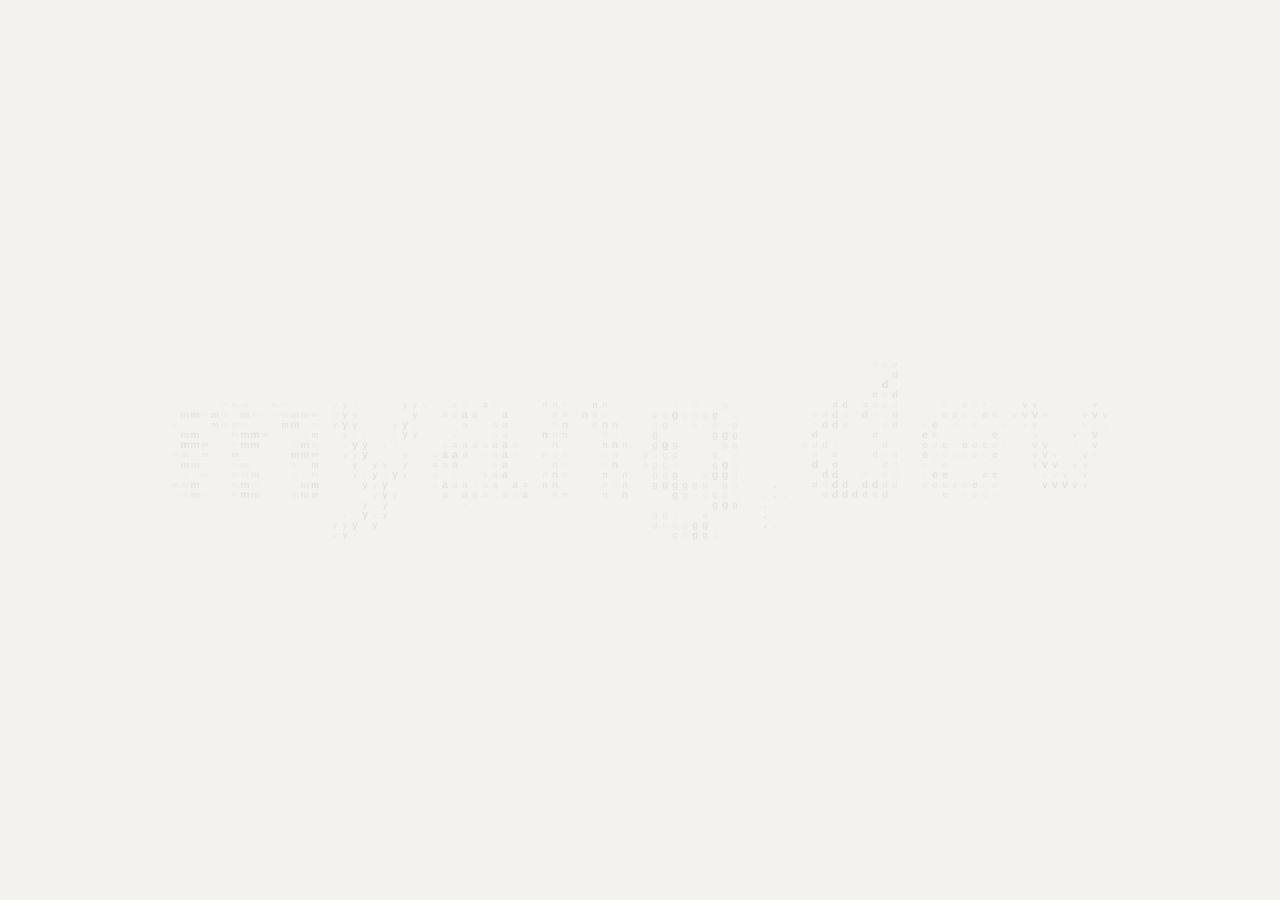
==== commit c4de988a: "get rid fo the coptright" ====
--- a/index.html
+++ b/index.html
@@ -89,7 +89,6 @@
   </div>
 
   <footer class="footer">
-    <span class="footer-copyright">&copy;2026 michaelyang</span>
     <span class="footer-progress" id="progress" aria-hidden="true">0%</span>
   </footer>
 
--- a/styles.css
+++ b/styles.css
@@ -297,9 +297,12 @@
   pointer-events: none;
 }
 
-.footer-copyright { font-size: 11px; }
-
+/* The reading percentage is the only thing left down here, and
+   space-between parks a lone child at the *start* — so it is pushed over
+   rather than left to the justification, which no longer has two things to
+   space apart. */
 .footer-progress {
+  margin-left: auto;
   font-variant-numeric: tabular-nums;
   display: inline-flex;
   align-items: baseline;
@@ -2956,14 +2959,50 @@
      so a 100vh column has its last line permanently under the chrome. */
   .track { height: 100svh; }
 
+  /* Now that the story is taller than its box and slides through it, both
+     ends of that box are cuts — lines ride up into the nav and the tail sits
+     under the footer. These two are the edges of the window it moves behind:
+     the page's own background, faded, so text arrives and leaves instead of
+     being sliced off. Painted over the story (z-9) and under the nav and
+     footer (z-10), which is what keeps those two legible.
+
+     Gradients rather than a mask on .viewport on purpose: the story repaints
+     every frame as words take ink, and masking that layer would mean
+     resolving per-pixel alpha across the whole paragraph on every one of
+     those repaints. These are two static strips the compositor can leave
+     alone. Their heights are exactly the viewport's padding, so each fade
+     ends where the text's own box begins and no live line is ever dimmed. */
+  .track::before,
+  .track::after {
+    content: "";
+    position: fixed;
+    left: 0;
+    right: 0;
+    z-index: 9;
+    pointer-events: none;
+  }
+
+  .track::before {
+    top: 0;
+    height: calc(70px + env(safe-area-inset-top));
+    background: linear-gradient(to bottom, var(--bg) 72%, transparent);
+  }
+
+  .track::after {
+    bottom: 0;
+    height: 60px;
+    background: linear-gradient(to top, var(--bg) 45%, transparent);
+  }
+
   /* Clears the nav and nothing else — the ramblings and the photos are
      behind the "more" button now, so they cost the story no height. */
-  /* Every edge here is paying for the type size: 70px is the 62px nav plus a
-     hair, 16px at the sides is a wider measure and so fewer lines, and 60px
-     at the foot is exactly what clears the scroll cue once that cue has been
-     moved down to sit on the footer (below). */
+  /* 70px is the 62px nav plus a hair; 60px at the foot clears the scroll cue
+     once that cue has moved down onto the footer (below). The sides are back
+     to a proper 20px — they were squeezed to 16 to win a few lines back, and
+     that stopped being the way to pay for type size the moment the story was
+     allowed to slide (see the read-head slide in main.js). */
   .viewport {
-    padding: calc(70px + env(safe-area-inset-top)) 16px 60px;
+    padding: calc(70px + env(safe-area-inset-top)) 20px 60px;
     align-items: flex-start;
   }
 
@@ -2971,24 +3010,26 @@
      min-width:auto stops it shrinking below its content, so an unbounded
      max-width let the lines run off the right edge instead of wrapping. */
   .prose {
-    /* The story is one paragraph that has to fit one screen without
-       scrolling, and "one screen" is 852px on a 16, ~745 of that once
-       Safari's bars are showing, 667px on an SE and 640px on a budget
-       Android — so the size is a function of the height rather than a
-       constant, and every term here is 15% up from the last pass.
+    /* Still a function of the screen's height rather than a constant, so a
+       small phone gets a proportionate measure — but it is no longer the
+       height that decides what *fits*, because the story slides now. Every
+       term is 10% up from the last pass; on a 16 in Safari (~745svh) this
+       lands around 16.2px.
 
        svh, not vh: vh is the *tall* viewport, the one you only get after
-       iOS collapses its URL bar, so sizing to it would spill the last lines
-       behind the bar on arrival — the same reason .track is 100svh above.
-       On a 16 in Safari 1.98svh lands around 14.7px. */
-    font-size: clamp(12.6px, 1.98svh, 16.3px);
-    /* 1.65 was desktop's rhythm on a screen with height to spare. Tighter
-       here is what pays for the bigger glyphs: leading is the cheapest
-       height on the page, and it is the one thing you can take that doesn't
-       make the letters themselves any smaller. */
-    line-height: 1.42;
+       iOS collapses its URL bar, so the first screenful would be sized for
+       room that isn't there yet — the same reason .track is 100svh. */
+    font-size: clamp(13.9px, 2.18svh, 17.9px);
+    /* Back open to something close to desktop's rhythm. This was squeezed
+       to 1.42 when every line had to fit one screen; sliding is what pays
+       for the leading now. */
+    line-height: 1.55;
     max-width: 100%;
     min-width: 0;
+    /* The slide writes this element's transform every frame from a scroll
+       value that is already smoothed; a 150ms ease on top of that is pure
+       lag behind the finger. (Desktop keeps it — there it eases the tilt.) */
+    transition: none;
   }
 
   /* Six controls in a space-between row do not fit 390px. The social links
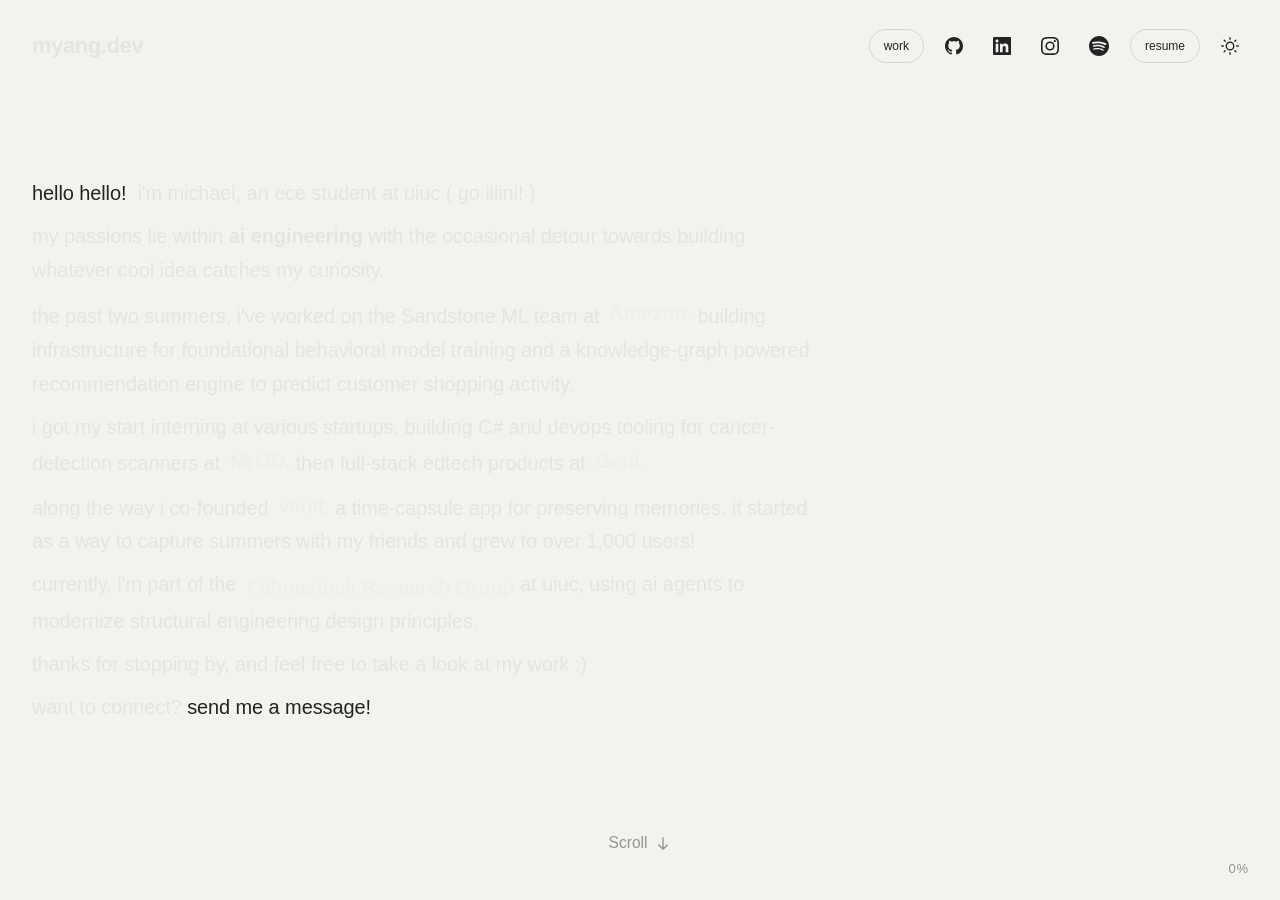
==== commit 479f8eca: "added braincells proj" ====
--- a/index.html
+++ b/index.html
@@ -8,11 +8,6 @@
   <link rel="stylesheet" href="styles.css" />
 </head>
 <body>
-  <!-- Intro loader: glyph-matrix "myang.dev", removed from the DOM once done -->
-  <div class="loader" id="loader" aria-hidden="true">
-    <canvas id="loaderCanvas"></canvas>
-  </div>
-
   <header class="nav">
     <span class="nav-logo">myang.dev</span>
     <div class="nav-right">
@@ -263,6 +258,37 @@
             <line class="cpu-signal cpu-signal2" x1="424" y1="158" x2="456" y2="158" stroke="#4caf50" stroke-width="1.2" stroke-linecap="round"/>
             <line class="cpu-signal cpu-signal3" x1="424" y1="166" x2="456" y2="166" stroke="#4caf50" stroke-width="1.2" stroke-linecap="round"/>
             <rect class="desk-hit" x="403" y="121" width="74" height="74" fill="transparent"/>
+          </g>
+
+          <!-- brain: braincells, the tutoring harness (center-right, folds shimmer) -->
+          <g class="desk-item" id="deskBrain" data-project="brain" tabindex="0" transform="translate(-2 -4) rotate(-4 343 152)">
+            <!-- brainstem, drawn first so the cortex fill covers where they meet -->
+            <path d="M338 178 q6 4 12 0 q-1 9 -3 13 q-3 3 -6 0 q-2 -4 -3 -13z" stroke="currentColor" stroke-width="2" stroke-linejoin="round" fill="var(--bg)"/>
+            <!-- cortex: one scalloped silhouette, the gyri drawn inside it -->
+            <path d="M344 118 C356 112, 373 115, 376 126 C387 128, 390 141, 383 148 C389 155, 386 167, 376 170 C375 180, 364 185, 355 180 C350 186, 339 187, 333 180 C321 185, 309 178, 309 168 C299 165, 296 152, 303 145 C297 137, 302 126, 312 125 C315 115, 332 112, 344 118 Z"
+              stroke="currentColor" stroke-width="2.5" stroke-linejoin="round" fill="var(--bg)"/>
+            <!-- gyri. The shimmer runs on these: each fold brightens in turn,
+                 and a violet charge travels the length of a few of them. -->
+            <g fill="none" stroke="currentColor" stroke-width="1.4" stroke-linecap="round">
+              <path class="brain-fold" d="M344 118 C341 132, 349 142, 344 156 C341 166, 346 174, 344 183"/>
+              <path class="brain-fold brain-fold2" d="M318 128 C327 133, 322 141, 315 143 C322 148, 320 156, 312 158"/>
+              <path class="brain-fold brain-fold3" d="M331 148 C322 152, 324 162, 333 164"/>
+              <path class="brain-fold brain-fold4" d="M316 170 C324 168, 330 172, 331 178"/>
+              <path class="brain-fold brain-fold5" d="M370 128 C361 133, 366 141, 373 143 C366 148, 368 156, 376 158"/>
+              <path class="brain-fold brain-fold6" d="M357 148 C366 152, 364 162, 355 164"/>
+              <path class="brain-fold brain-fold7" d="M372 170 C364 168, 358 172, 357 178"/>
+              <path class="brain-fold brain-fold3" d="M330 122 C334 128, 331 133, 326 135"/>
+              <path class="brain-fold brain-fold6" d="M358 122 C354 128, 357 133, 362 135"/>
+            </g>
+            <!-- signals travelling the folds -->
+            <g fill="none" stroke="#ff5c8f" stroke-width="2.6" stroke-linecap="round">
+              <path class="brain-spark" d="M318 128 C327 133, 322 141, 315 143 C322 148, 320 156, 312 158"/>
+              <path class="brain-spark brain-spark2" d="M344 118 C341 132, 349 142, 344 156 C341 166, 346 174, 344 183"/>
+              <path class="brain-spark brain-spark3" d="M370 128 C361 133, 366 141, 373 143 C366 148, 368 156, 376 158"/>
+              <path class="brain-spark brain-spark4" d="M331 148 C322 152, 324 162, 333 164"/>
+              <path class="brain-spark brain-spark5" d="M357 148 C366 152, 364 162, 355 164"/>
+            </g>
+            <rect class="desk-hit" x="288" y="106" width="110" height="92" fill="transparent"/>
           </g>
 
           <!-- english workbook: geni (bottom-left) -->
@@ -553,7 +579,6 @@
     <small>this one's built to be read the tall way</small>
   </div>
 
-  <script src="loader.js"></script>
   <script src="projects.js"></script>
   <script src="sphere.js"></script>
   <script src="main.js"></script>
--- a/styles.css
+++ b/styles.css
@@ -60,30 +60,10 @@
   transition: background-color 400ms ease, color 400ms ease;
 }
 
-/* ---- intro loader ---------------------------------------------- */
-
-.loader {
-  position: fixed;
-  inset: 0;
-  z-index: 100;
-  background: var(--bg);
-  display: grid;
-  place-items: center;
-  pointer-events: none;
-}
-
-.loader canvas {
-  display: block;
-}
-
-/* hold the page still (and hide the chrome) while the loader runs, so
-   nothing pops in behind the wordmark */
-html.is-loading .nav,
-html.is-loading .footer,
-html.is-loading .scroll-hint,
-html.is-loading .track {
-  opacity: 0;
-}
+/* The intro loader that used to sit here — the glyph-matrix "myang.dev" start
+   screen — is in archive/ along with a note on restoring it. The transitions
+   just below were its reveal choreography, and are kept because they're
+   ordinary element transitions that still apply. */
 
 .nav {
   transition: opacity 800ms ease 150ms;
@@ -1715,6 +1695,49 @@
 
 @keyframes signal-travel {
   from { stroke-dashoffset: 32; }
+  to   { stroke-dashoffset: 0; }
+}
+
+/* brain: the folds shimmer — each gyrus brightens in turn, and a pink charge
+   runs the length of five of them, so the light reads as travelling through
+   the cortex rather than the whole drawing pulsing at once.
+
+   Both halves are built to survive .sphere.is-quiet, which greyscales the
+   whole globe: hue is gone there, so the shimmer has to be carried by
+   luminance and stroke weight instead. That's why the folds swing across
+   almost the full opacity range (the tower-light trick) and why the charge is
+   nearly twice the width of the fold it rides — a same-weight dash in an
+   accent colour is invisible the moment the colour is taken away. */
+.brain-fold {
+  opacity: 0.45;
+  animation: fold-shimmer 2.8s ease-in-out infinite;
+}
+
+.brain-fold2 { animation-delay: 320ms; }
+.brain-fold3 { animation-delay: 640ms; }
+.brain-fold4 { animation-delay: 960ms; }
+.brain-fold5 { animation-delay: 1.28s; }
+.brain-fold6 { animation-delay: 1.6s; }
+.brain-fold7 { animation-delay: 1.92s; }
+
+@keyframes fold-shimmer {
+  0%, 100% { opacity: 0.2; }
+  50%      { opacity: 1; }
+}
+
+/* dash gap far longer than the path, so exactly one charge is in flight */
+.brain-spark {
+  stroke-dasharray: 18 120;
+  animation: spark-travel 2.2s ease-in-out infinite;
+}
+
+.brain-spark2 { animation-delay: 440ms; }
+.brain-spark3 { animation-delay: 880ms; }
+.brain-spark4 { animation-delay: 1.32s; }
+.brain-spark5 { animation-delay: 1.76s; }
+
+@keyframes spark-travel {
+  from { stroke-dashoffset: 138; }
   to   { stroke-dashoffset: 0; }
 }
 
@@ -2702,9 +2725,14 @@
 /* ================================================================
    perf-low — measured slow hardware
    ----------------------------------------------------------------
-   Set by the capability probe in loader.js: the intro is two seconds of
-   continuous canvas animation, so its median frame time is a fair read on
-   whether this machine can hold 60fps.
+   DORMANT. This was set by the capability probe in the intro loader, which
+   used its own two seconds of canvas animation as a benchmark and read the
+   median frame time off it. The loader was retired (see archive/), and
+   nothing sets perf-low any more, so none of these rules currently apply.
+
+   They are kept because they are still correct and still worth having if the
+   probe is ever rehomed onto another continuously-animating element — see
+   archive/README.md.
 
    The rule for everything in this block: the choreography does not change.
    No duration, easing, delay or stagger is touched, and nothing starts or
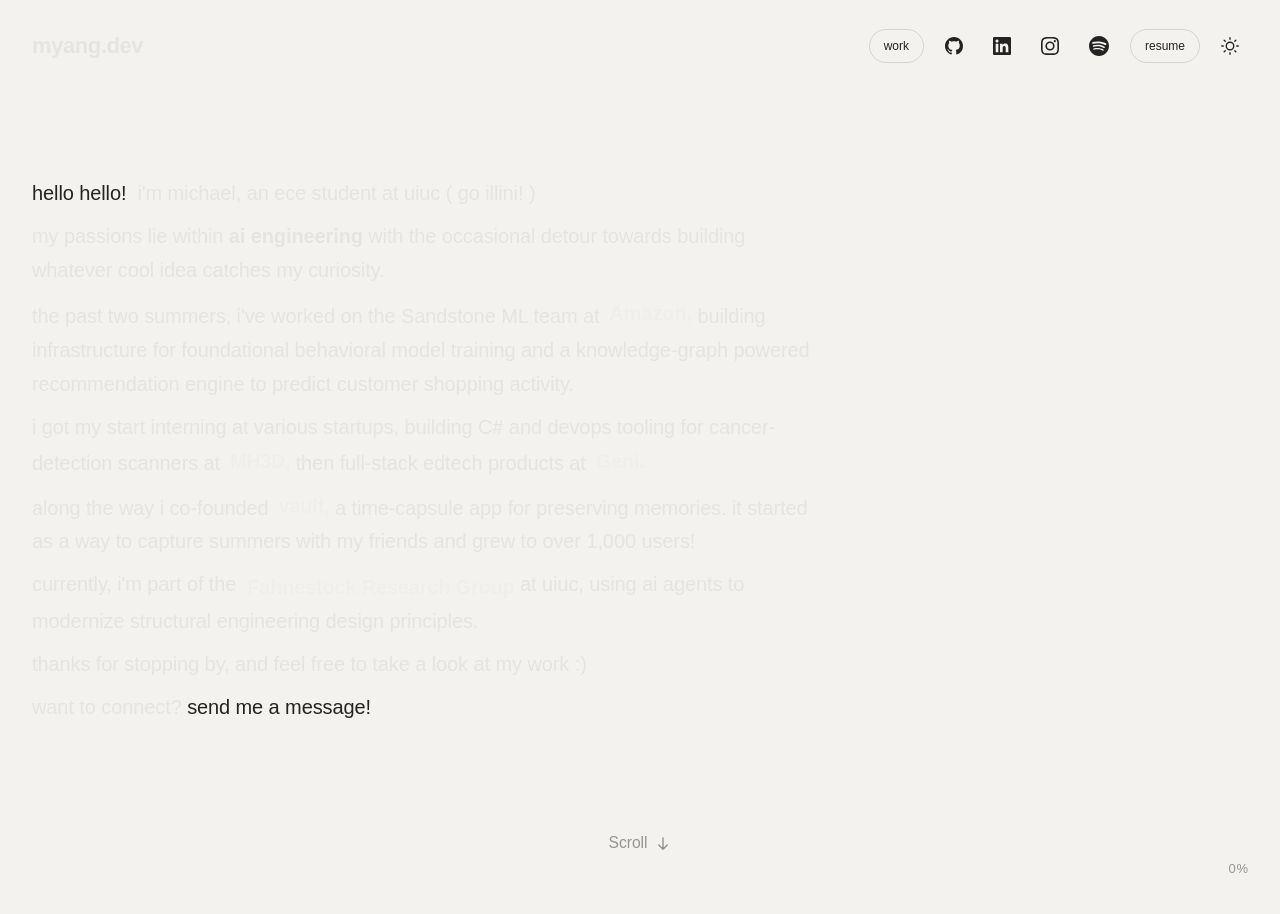
==== commit 76408433: "changed fav memories page" ====
--- a/index.html
+++ b/index.html
@@ -1,5 +1,8 @@
 <!DOCTYPE html>
-<html lang="en">
+<!-- is-booting: holds the chrome clear until the story is laid out, then
+     main.js drops it and the page fades up. Set here rather than by a script
+     so it is in effect for the very first paint. -->
+<html lang="en" class="is-booting">
 <head>
   <meta charset="UTF-8" />
   <meta name="viewport" content="width=device-width, initial-scale=1.0" />
@@ -504,7 +507,7 @@
        card nearest center is the one in focus. Built in panels.js. -->
   <aside class="fs-panel" id="galleryPanel" aria-hidden="true">
     <div class="fs-topbar">
-      <span class="fs-title">favorite memories</span>
+      <span class="fs-title">favorite memories :)</span>
       <button class="fs-up" id="galleryClose">
         <svg width="13" height="13" viewBox="0 0 24 24" fill="none">
           <path d="M12 19V5m0 0l-6 6m6-6l6 6" stroke="currentColor" stroke-width="2" stroke-linecap="round" stroke-linejoin="round"/>
@@ -560,6 +563,13 @@
       if (saved === 'dark' || (!saved && prefersDark)) {
         document.documentElement.setAttribute('data-theme', 'dark');
       }
+      /* Failsafe for the entrance: main.js clears .is-booting as soon as the
+         words are in, and this only ever fires if that script didn't run at
+         all. Without it a script error would leave the page permanently
+         blank instead of merely unanimated. */
+      setTimeout(function () {
+        document.documentElement.classList.remove('is-booting');
+      }, 1500);
     })();
   </script>
   <!-- Portrait only. The story is one paragraph sized to fill one screen,
@@ -609,9 +619,29 @@
       window.closeResumePanel();
     });
 
+    let themeSwitchTimer;
     document.getElementById('themeToggle').addEventListener('click', () => {
       const html = document.documentElement;
       const isDark = html.getAttribute('data-theme') === 'dark';
+
+      /* Turns on the theme fade for the length of one flip — the class is
+         what carries the transition on the --bg/--ink variables themselves,
+         so the whole page crosses over together. It has to go on before the
+         attribute below, so the transition is present in the style the
+         change is resolved against.
+
+         Only ever on for the flip, and never at load: the boot script sets
+         data-theme while the document is still parsing, and a standing
+         transition would mean a dark-mode visitor watches the page fade in
+         from light every time. 420ms is the 400ms fade plus a frame; the
+         clearTimeout is so a fast double-toggle doesn't have the first
+         timer strip the class out from under the second. */
+      html.classList.add('is-theme-switching');
+      clearTimeout(themeSwitchTimer);
+      themeSwitchTimer = setTimeout(() => {
+        html.classList.remove('is-theme-switching');
+      }, 420);
+
       if (isDark) {
         html.removeAttribute('data-theme');
         localStorage.setItem('theme', 'light');
--- a/styles.css
+++ b/styles.css
@@ -36,6 +36,50 @@
   initial-value: 0;
 }
 
+/* ---- the theme colours, registered so the flip can be animated ----
+   These four are the whole light/dark palette, and every surface on the page
+   is some expression of them. Registering them as <color> is what makes a
+   theme change animatable *at the source*: an unregistered custom property
+   is a token stream, so it can only ever snap, and each consumer had to
+   carry its own transition to hide that — which is precisely why the flip
+   used to arrive in pieces. body eased over 400ms, the phone's fade strips
+   were gradients and couldn't ease at all, the panels had no transition and
+   snapped, and the story's words snapped too, because both ends of their
+   colour-mix are these variables.
+
+   Animating the variables instead means there is one fade and everything is
+   downstream of it. Nothing needs to opt in, including the words: their mix
+   re-resolves each frame from the interpolating --ink, while --w keeps being
+   written by the read-head on the same frame, untouched. That's the part a
+   transition on .word could never do — a per-frame --w write would restart
+   the colour interpolation every frame and drag the sweep behind the head.
+
+   inherits: true, unlike --w and --logo-fill: these are read all over the
+   tree from a single declaration on :root, which is the whole point. */
+@property --bg {
+  syntax: "<color>";
+  inherits: true;
+  initial-value: #f4f2ee;
+}
+
+@property --ink {
+  syntax: "<color>";
+  inherits: true;
+  initial-value: #232323;
+}
+
+@property --ink-dim {
+  syntax: "<color>";
+  inherits: true;
+  initial-value: rgba(35, 35, 35, 0.063);
+}
+
+@property --ink-soft {
+  syntax: "<color>";
+  inherits: true;
+  initial-value: rgba(35, 35, 35, 0.45);
+}
+
 :root {
   --bg: #f4f2ee;
   --ink: #232323;
@@ -43,6 +87,18 @@
   --ink-soft: rgba(35, 35, 35, 0.45);
   --accent: #ff4d00;
   --word-fade: 500ms;
+}
+
+/* The fade itself, and the only place it is declared. Held by the theme
+   toggle in index.html for exactly its duration, rather than left standing
+   on :root — the boot script sets data-theme while the document is still
+   parsing, and a standing transition would make a dark-mode visitor watch
+   the page fade in from light on every load. */
+html.is-theme-switching {
+  transition: --bg 400ms ease,
+              --ink 400ms ease,
+              --ink-dim 400ms ease,
+              --ink-soft 400ms ease;
 }
 
 * { box-sizing: border-box; }
@@ -57,7 +113,10 @@
   font-family: -apple-system, BlinkMacSystemFont, "Segoe UI", Roboto,
     "Helvetica Neue", Arial, sans-serif;
   -webkit-font-smoothing: antialiased;
-  transition: background-color 400ms ease, color 400ms ease;
+  /* No background-color/color transition here on purpose: --bg and --ink are
+     already interpolating during a flip (see @property above), so easing the
+     resolved colour on top of an easing value would make this one surface
+     lag everything that just reads the variable straight. */
 }
 
 /* The intro loader that used to sit here — the glyph-matrix "myang.dev" start
@@ -75,6 +134,95 @@
 
 .track {
   transition: opacity 900ms ease 50ms;
+}
+
+/* ---- first paint ------------------------------------------------
+   The loader is gone but the page still shouldn't snap into place: the
+   chrome starts a few pixels off and clear, and main.js drops .is-booting
+   once the story is laid out and every other script has run. Opacity and
+   transform only, both compositor properties, no blur or filter — so it is
+   a fade, not a load screen, and there is no wait in front of it.
+
+   .is-booting lives on <html> in the markup rather than being set by a
+   script, because anything a script adds lands after first paint and the
+   flash it is meant to hide has already happened by then. */
+html.is-booting .nav,
+html.is-booting .track,
+html.is-booting .footer,
+html.is-booting .scroll-hint {
+  opacity: 0;
+}
+
+/* The offsets read as one gesture: the story rises, the chrome closes in on
+   it from the top and bottom edges. Scaled to the durations below — over a
+   slow move a very short travel reads as creeping rather than gliding, so
+   these went up when the timing did. */
+html.is-booting .track   { transform: translateY(14px); }
+html.is-booting .nav     { transform: translateY(-11px); }
+html.is-booting .footer  { transform: translateY(11px); }
+
+/* hint-bob is an infinite transform on a fixed element; no reason to have it
+   ticking under an invisible cue. */
+html.is-booting .scroll-hint { animation: none; }
+
+/* The globe joins the same gate. sphere.js reveals it on a timer of its own
+   that starts when its script runs — earlier than this — so without being
+   pinned here it could arrive on screen ahead of the story it belongs to.
+   Both properties are held, not just opacity, so the drift in from 0.94
+   still happens rather than being spent while invisible. Its own
+   .is-entering survives the wait: sphere.js drops that class on the opacity
+   transitionend, which cannot fire while the value is pinned. */
+html.is-booting .sphere {
+  opacity: 0;
+  transform: scale(0.94);
+}
+
+/* ---- the reveal itself ------------------------------------------
+   .is-revealing is added in the same frame .is-booting comes off, so these
+   are the transitions the browser actually runs — the base rules above stay
+   as they are for the section retreat, which wants different timing.
+
+   One easing throughout (a decelerating ease-out that covers most of the
+   distance early and settles slowly), staggered by delay rather than by
+   duration so everything lands on the same curve. will-change is declared
+   on both the booting and revealing states so the layers exist before the
+   first animated frame instead of being promoted during it — that promotion
+   mid-transition is what makes a fade hitch on its first few frames. */
+html.is-booting .nav,
+html.is-booting .track,
+html.is-booting .footer,
+html.is-booting .sphere,
+html.is-revealing .nav,
+html.is-revealing .track,
+html.is-revealing .footer,
+html.is-revealing .sphere {
+  will-change: opacity, transform;
+}
+
+/* Transform runs longer than opacity on each element on purpose: the fade
+   finishes while the element is still easing the last couple of pixels into
+   place, so it arrives settling rather than stopping. */
+html.is-revealing .track {
+  transition: opacity 1000ms cubic-bezier(0.22, 1, 0.36, 1),
+              transform 1250ms cubic-bezier(0.22, 1, 0.36, 1);
+}
+
+html.is-revealing .nav {
+  transition: opacity 1000ms cubic-bezier(0.22, 1, 0.36, 1) 260ms,
+              transform 1250ms cubic-bezier(0.22, 1, 0.36, 1) 260ms;
+}
+
+html.is-revealing .footer {
+  transition: opacity 1000ms cubic-bezier(0.22, 1, 0.36, 1) 420ms,
+              transform 1250ms cubic-bezier(0.22, 1, 0.36, 1) 420ms;
+}
+
+/* The cue is the last thing to arrive — it is an instruction, and it means
+   more once there is something on screen to act on. Scoped to the reveal so
+   the delay doesn't also apply to .is-hidden, which has to fade the moment
+   the reader starts scrolling. */
+html.is-revealing .scroll-hint {
+  transition: opacity 1000ms cubic-bezier(0.22, 1, 0.36, 1) 720ms;
 }
 
 /* ---- chrome ---------------------------------------------------- */
@@ -2680,6 +2828,14 @@
 
   .sphere-item.is-focused svg { transform: none; }
 
+  /* the entrance keeps its fade — that one is safe, and without it the page
+     appears mid-layout — but nothing slides in */
+  html.is-booting .track,
+  html.is-booting .nav,
+  html.is-booting .footer {
+    transform: none;
+  }
+
   /* the globe holds still (JS drops its drift to 0); drag still works */
   .sphere { transition-duration: 1ms; }
   /* no scale — just go, and come straight back, since the fade is the only
@@ -3000,6 +3156,14 @@
      those repaints. These are two static strips the compositor can leave
      alone. Their heights are exactly the viewport's padding, so each fade
      ends where the text's own box begins and no live line is ever dimmed. */
+  /* These stay gradients through a theme flip, which they could not do when
+     --bg was an ordinary custom property: a gradient is a background image
+     and an image does not interpolate, so the strips snapped to the new
+     theme while the page behind them eased, and you got two bands of the
+     outgoing colour framing the story for the length of the fade. Now that
+     --bg is registered and animates, the gradient is simply re-resolved each
+     frame from a colour that is already mid-fade — nothing to declare here,
+     and no transition of their own to keep in step with anyone else's. */
   .track::before,
   .track::after {
     content: "";
@@ -3012,7 +3176,7 @@
 
   .track::before {
     top: 0;
-    height: calc(70px + env(safe-area-inset-top));
+    height: calc(104px + env(safe-area-inset-top));
     background: linear-gradient(to bottom, var(--bg) 72%, transparent);
   }
 
@@ -3024,13 +3188,16 @@
 
   /* Clears the nav and nothing else — the ramblings and the photos are
      behind the "more" button now, so they cost the story no height. */
-  /* 70px is the 62px nav plus a hair; 60px at the foot clears the scroll cue
-     once that cue has moved down onto the footer (below). The sides are back
-     to a proper 20px — they were squeezed to 16 to win a few lines back, and
-     that stopped being the way to pay for type size the moment the story was
-     allowed to slide (see the read-head slide in main.js). */
+  /* 104px is the 62px nav plus a breath — the first line used to start
+     right on the nav's hem, which read as cramped rather than as the top of
+     a page; 60px at the foot clears the scroll cue once that cue has moved
+     down onto the footer (below). The sides are back to a proper 20px —
+     they were squeezed to 16 to win a few lines back, and that stopped
+     being the way to pay for type size the moment the story was allowed to
+     slide (see the read-head slide in main.js). Keep the ::before gradient
+     above in step with this number: it is the fade over exactly this gap. */
   .viewport {
-    padding: calc(70px + env(safe-area-inset-top)) 20px 60px;
+    padding: calc(104px + env(safe-area-inset-top)) 20px 60px;
     align-items: flex-start;
   }
 
@@ -3041,13 +3208,13 @@
     /* Still a function of the screen's height rather than a constant, so a
        small phone gets a proportionate measure — but it is no longer the
        height that decides what *fits*, because the story slides now. Every
-       term is 10% up from the last pass; on a 16 in Safari (~745svh) this
-       lands around 16.2px.
+       term is another 10% up from the last pass; on a 16 in Safari
+       (~745svh) this lands around 17.9px.
 
        svh, not vh: vh is the *tall* viewport, the one you only get after
        iOS collapses its URL bar, so the first screenful would be sized for
        room that isn't there yet — the same reason .track is 100svh. */
-    font-size: clamp(13.9px, 2.18svh, 17.9px);
+    font-size: clamp(15.3px, 2.4svh, 19.7px);
     /* Back open to something close to desktop's rhythm. This was squeezed
        to 1.42 when every line had to fit one screen; sliding is what pays
        for the leading now. */
